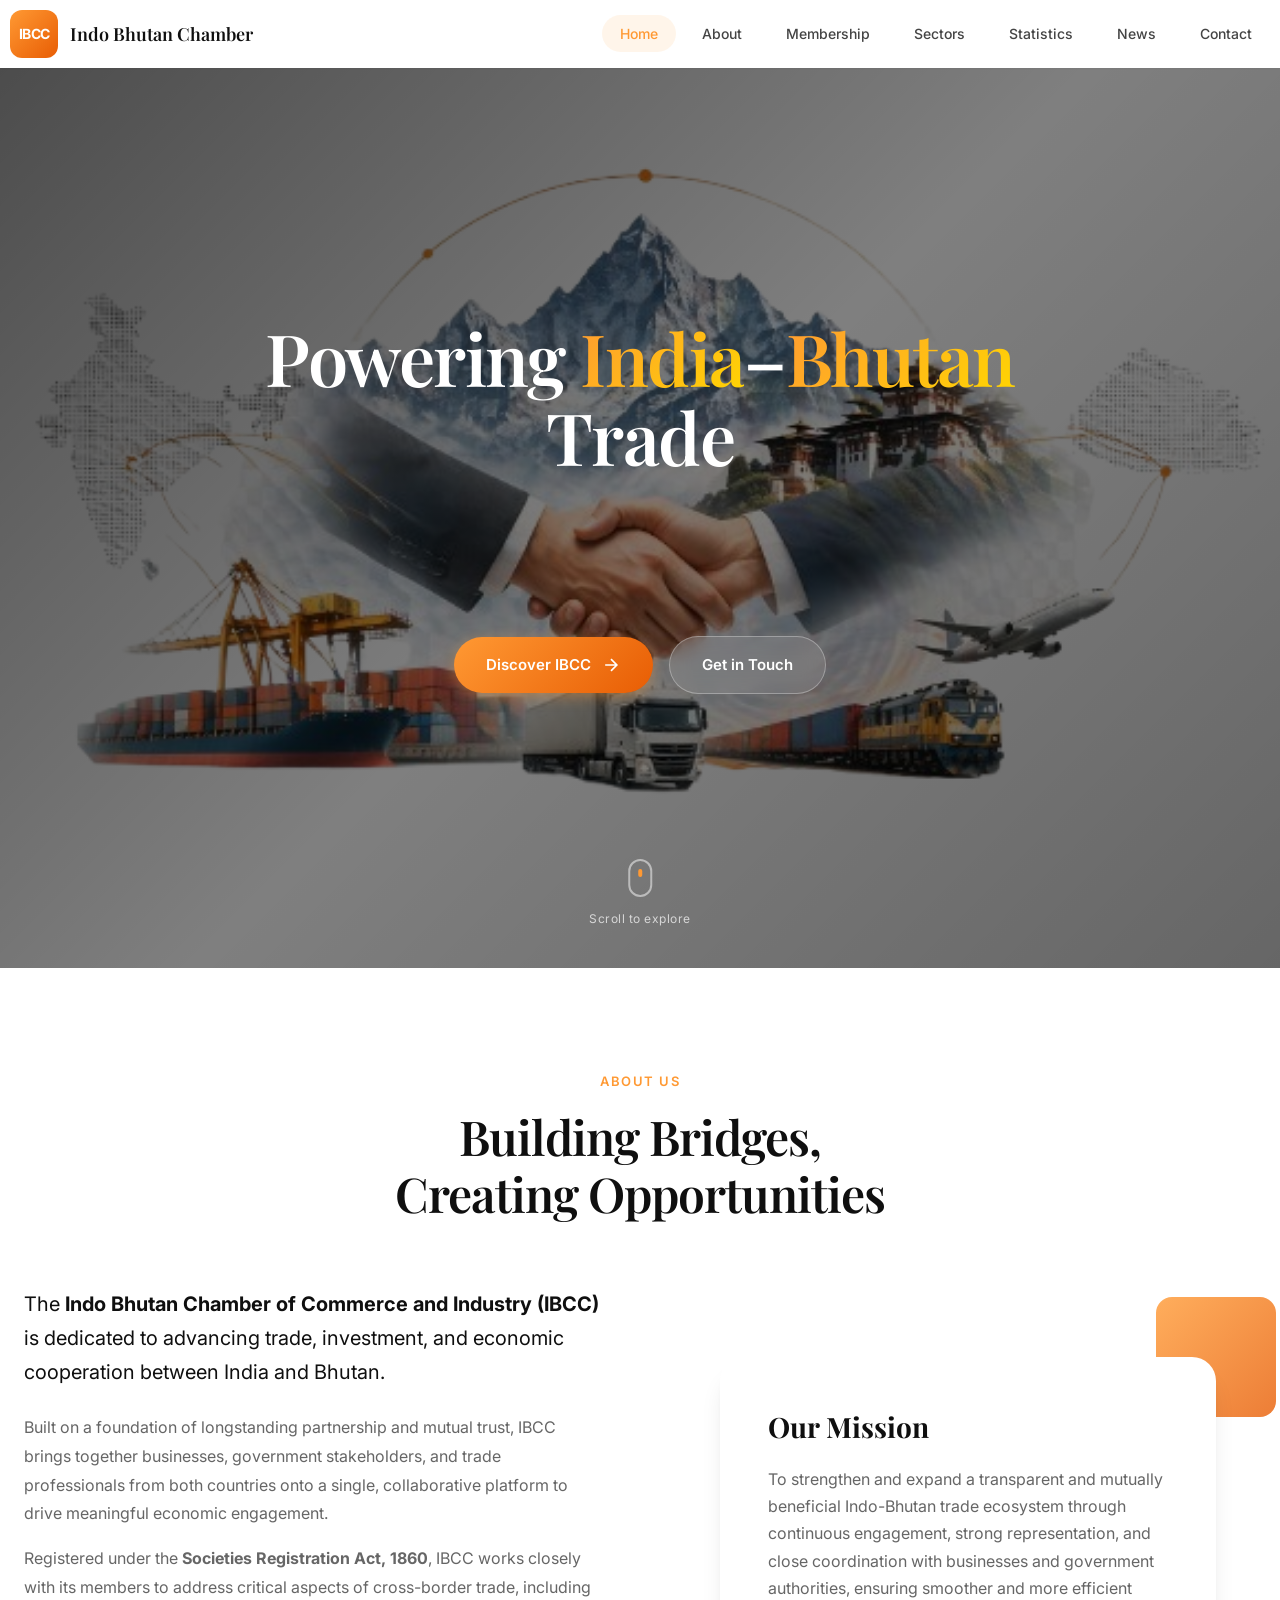
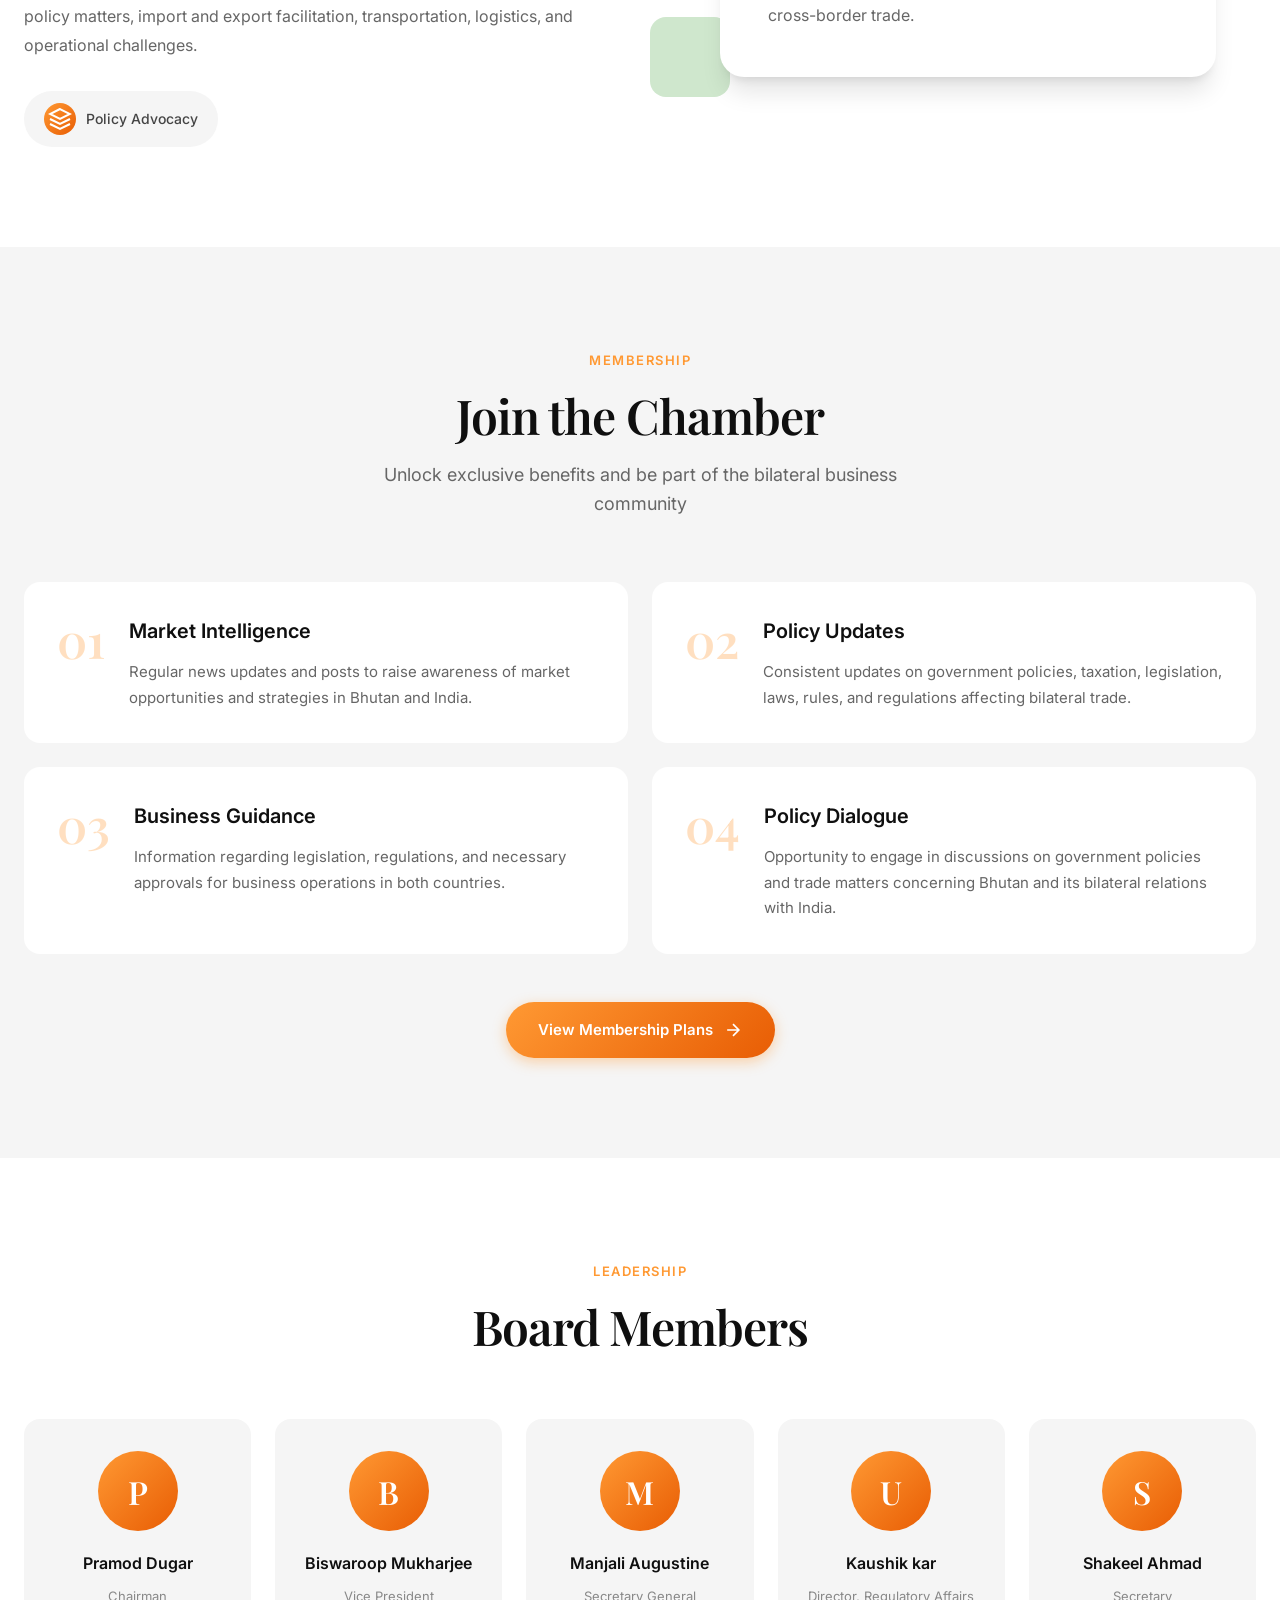
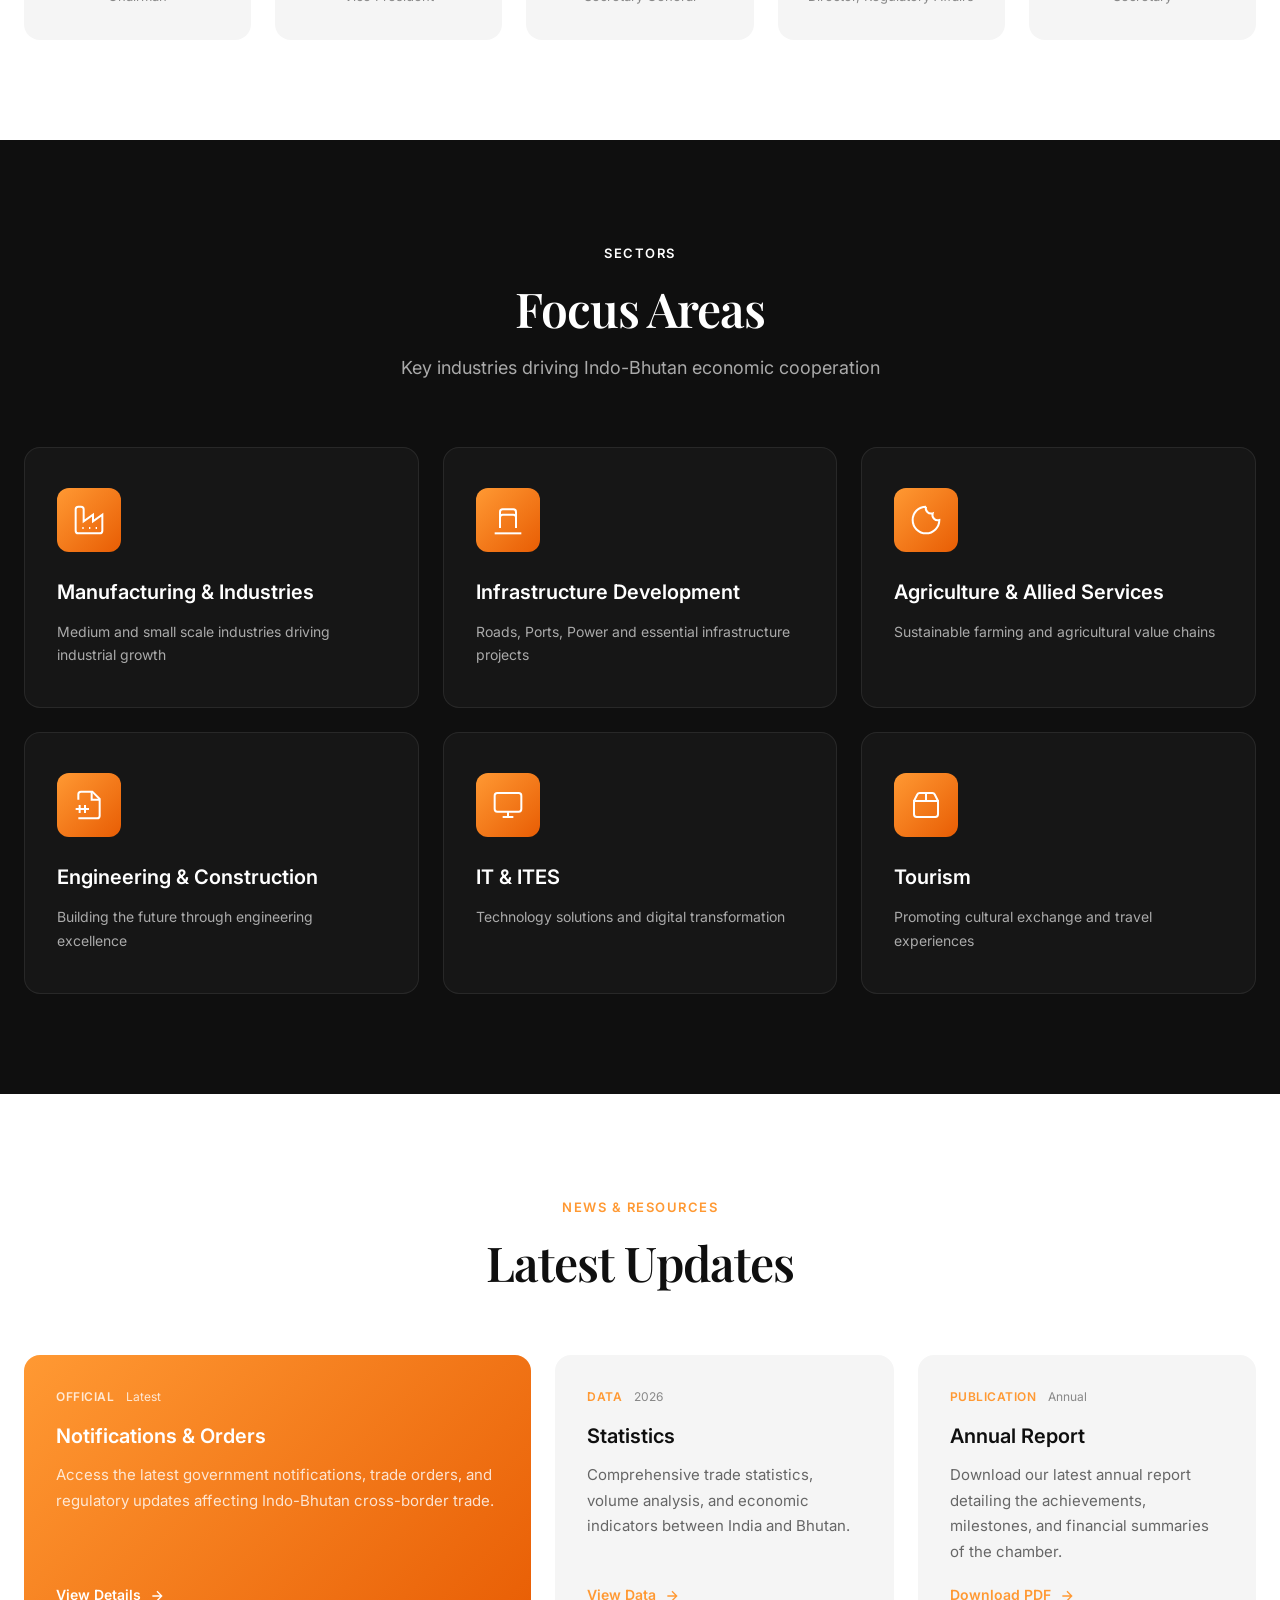
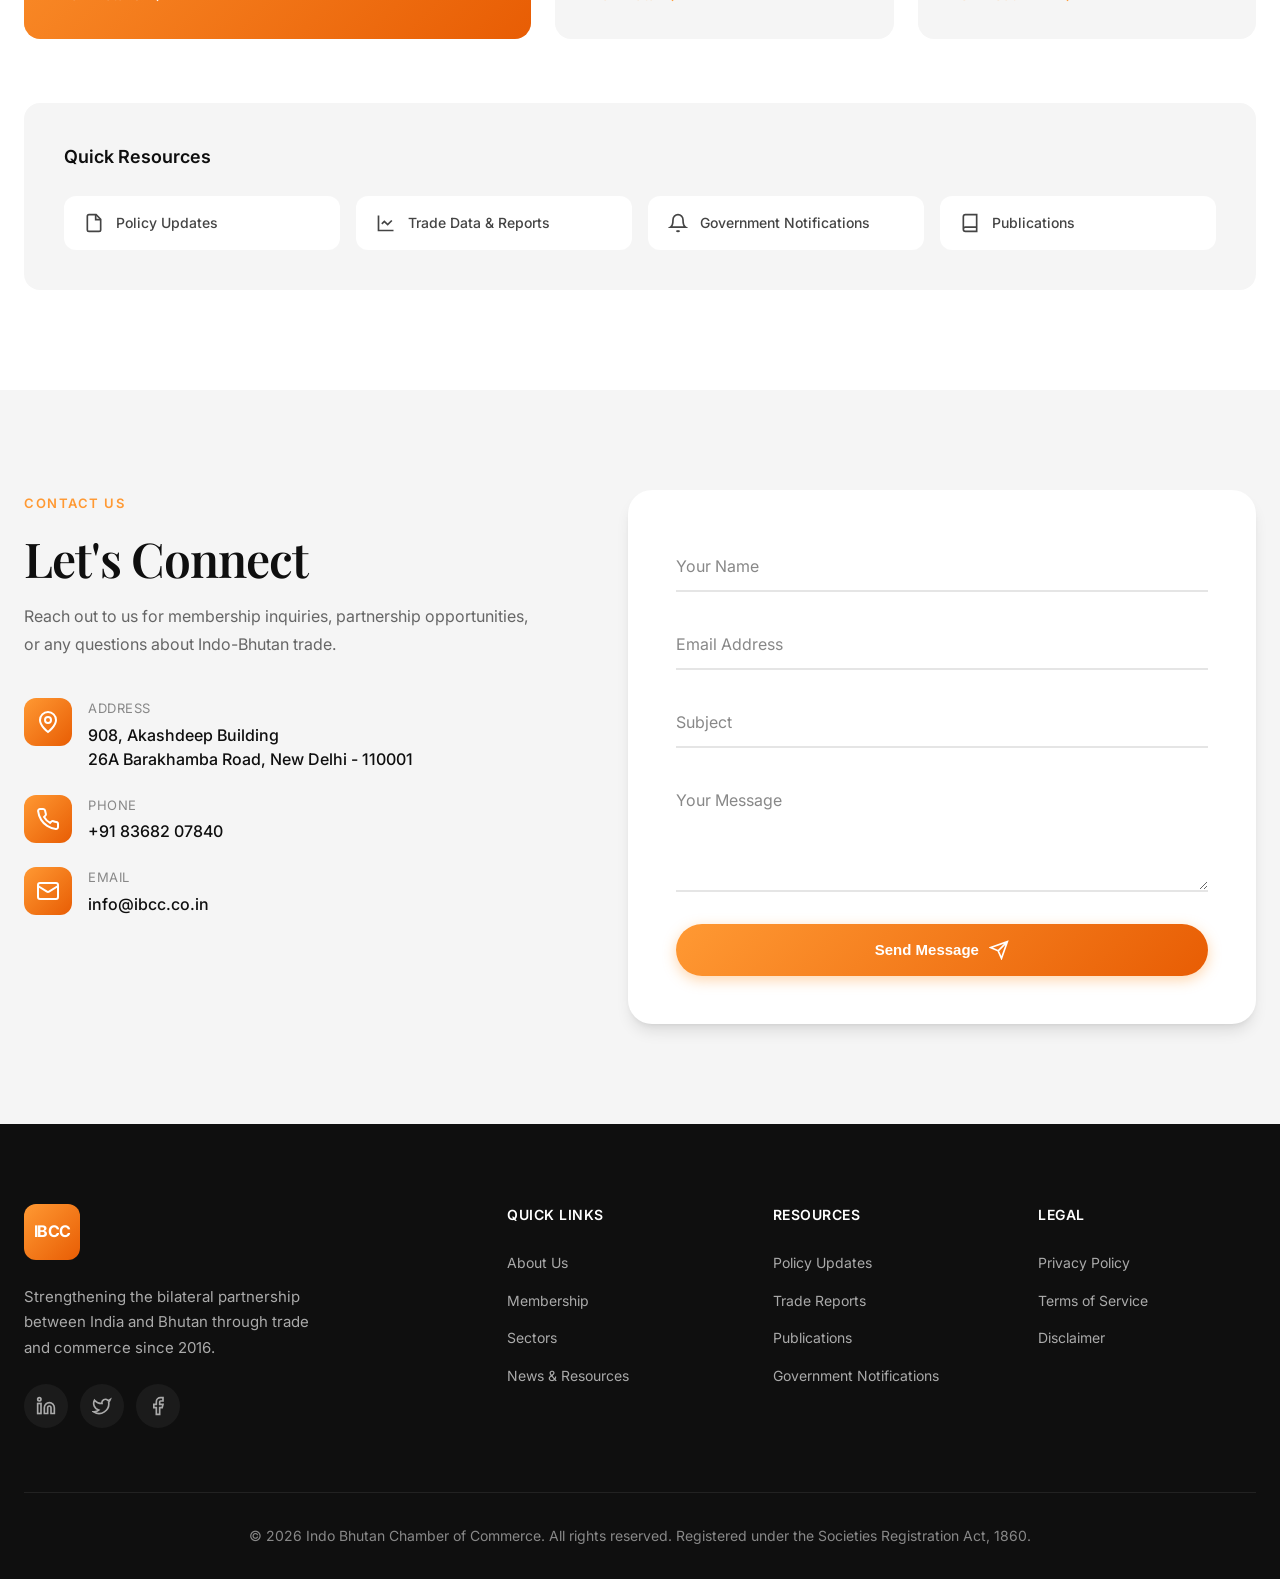
==== index.html @ c981aef4 "Add files via upload" ====
<!DOCTYPE html>
<html lang="en">
<head>
    <meta charset="UTF-8">
    <meta name="viewport" content="width=device-width, initial-scale=1.0">
    <title>IBCC - Indo Bhutan Chamber of Commerce</title>
    <meta name="description" content="The Indo Bhutan Chamber of Commerce fosters economic cooperation, trade facilitation, and sustainable growth between India and Bhutan.">
    <link rel="preconnect" href="https://fonts.googleapis.com">
    <link rel="preconnect" href="https://fonts.gstatic.com" crossorigin>
    <link href="https://fonts.googleapis.com/css2?family=Inter:wght@300;400;500;600;700&family=Playfair+Display:wght@400;500;600;700&display=swap" rel="stylesheet">
    <link rel="stylesheet" href="css/style.css">
</head>
<body>
    <!-- Header Placeholder -->
    <div id="header-placeholder"></div>

    <!-- Hero Section -->
    <section class="hero" id="home">
        <div class="hero-bg-image" style="background-image: url('background5.png');"></div>
        <div class="hero-overlay"></div>
        <div class="hero-content">
            <h1 class="hero-title" data-reveal>
                Powering <span class="text-gradient">India</span>–<span class="text-gradient">Bhutan</span> Trade
            </h1>

            <div class="hero-cta" data-reveal>
                <a href="about.html" class="btn btn-primary">
                    Discover IBCC
                    <svg width="20" height="20" viewBox="0 0 24 24" fill="none" stroke="currentColor" stroke-width="2">
                        <path d="M5 12h14M12 5l7 7-7 7"/>
                    </svg>
                </a>
                <a href="contact.html" class="btn btn-secondary">Get in Touch</a>
            </div>
        </div>
        <div class="scroll-indicator">
            <div class="mouse">
                <div class="wheel"></div>
            </div>
            <span>Scroll to explore</span>
        </div>
    </section>

    <!-- About Section -->
    <section class="about" id="about">
        <div class="container">
            <div class="section-header" data-reveal>
                <span class="section-tag">About Us</span>
                <h2 class="section-title">Building Bridges,<br>Creating Opportunities</h2>
            </div>
            <div class="about-grid">
                <div class="about-content" data-reveal>
                    <p class="about-lead">
                        The <strong>Indo Bhutan Chamber of Commerce and Industry (IBCC)</strong> is dedicated to advancing trade, 
                        investment, and economic cooperation between India and Bhutan.
                    </p>
                    <p class="about-text">
                        Built on a foundation of longstanding partnership and mutual trust, IBCC brings together businesses, 
                        government stakeholders, and trade professionals from both countries onto a single, collaborative 
                        platform to drive meaningful economic engagement.
                    </p>
                    <p class="about-text">
                        Registered under the <strong>Societies Registration Act, 1860</strong>, IBCC works closely with its members 
                        to address critical aspects of cross-border trade, including policy matters, import and export 
                        facilitation, transportation, logistics, and operational challenges.
                    </p>
                    <div class="about-features">
                        <div class="feature-item">
                            <div class="feature-icon">
                                <svg width="24" height="24" viewBox="0 0 24 24" fill="none" stroke="currentColor" stroke-width="2">
                                    <path d="M12 2L2 7l10 5 10-5-10-5zM2 17l10 5 10-5M2 12l10 5 10-5"/>
                                </svg>
                            </div>
                            <span>Policy Advocacy</span>
                        </div>
                       
                    </div>
                </div>
                <div class="about-visual" data-reveal>
                    <div class="visual-card">
                        <div class="card-inner">
                            <div class="card-front">
                                <h3>Our Mission</h3>
                                <p>To strengthen and expand a transparent and mutually beneficial Indo-Bhutan trade ecosystem through continuous engagement, strong representation, and close coordination with businesses and government authorities, ensuring smoother and more efficient cross-border trade.</p>
                            </div>
                        </div>
                        <div class="floating-element fe-1"></div>
                        <div class="floating-element fe-2"></div>
                    </div>
                </div>
            </div>
        </div>
    </section>

    <!-- Membership Section -->
    <section class="membership" id="membership">
        <div class="container">
            <div class="section-header" data-reveal>
                <span class="section-tag">Membership</span>
                <h2 class="section-title">Join the Chamber</h2>
                <p class="section-subtitle">Unlock exclusive benefits and be part of the bilateral business community</p>
            </div>
            <div class="membership-grid">
                <div class="benefit-card" data-reveal>
                    <div class="benefit-number">01</div>
                    <div class="benefit-content">
                        <h3>Market Intelligence</h3>
                        <p>Regular news updates and posts to raise awareness of market opportunities and strategies in Bhutan and India.</p>
                    </div>
                </div>
                <div class="benefit-card" data-reveal>
                    <div class="benefit-number">02</div>
                    <div class="benefit-content">
                        <h3>Policy Updates</h3>
                        <p>Consistent updates on government policies, taxation, legislation, laws, rules, and regulations affecting bilateral trade.</p>
                    </div>
                </div>
                <div class="benefit-card" data-reveal>
                    <div class="benefit-number">03</div>
                    <div class="benefit-content">
                        <h3>Business Guidance</h3>
                        <p>Information regarding legislation, regulations, and necessary approvals for business operations in both countries.</p>
                    </div>
                </div>
                <div class="benefit-card" data-reveal>
                    <div class="benefit-number">04</div>
                    <div class="benefit-content">
                        <h3>Policy Dialogue</h3>
                        <p>Opportunity to engage in discussions on government policies and trade matters concerning Bhutan and its bilateral relations with India.</p>
                    </div>
                </div>
            </div>
            <div class="text-center" style="text-align: center; margin-top: 48px;" data-reveal>
                <a href="membership.html" class="btn btn-primary">
                    View Membership Plans
                    <svg width="20" height="20" viewBox="0 0 24 24" fill="none" stroke="currentColor" stroke-width="2">
                        <path d="M5 12h14M12 5l7 7-7 7"/>
                    </svg>
                </a>
            </div>
        </div>
    </section>

    <!-- Leadership Section -->
    <section class="leadership" id="leadership">
        <div class="container">
            <div class="section-header" data-reveal>
                <span class="section-tag">Leadership</span>
                <h2 class="section-title">Board Members</h2>
            </div>
            <div class="leadership-grid">
                <div class="leader-card" data-reveal>
                    <div class="leader-avatar">
                        <span class="avatar-initial">P</span>
                    </div>
                    <h3 class="leader-name">Pramod Dugar</h3>
                    <span class="leader-role">Chairman</span>
                </div>
                <div class="leader-card" data-reveal>
                    <div class="leader-avatar">
                        <span class="avatar-initial">B</span>
                    </div>
                    <h3 class="leader-name">Biswaroop Mukharjee</h3>
                    <span class="leader-role">Vice President</span>
                </div>
                <div class="leader-card" data-reveal>
                    <div class="leader-avatar">
                        <span class="avatar-initial">M</span>
                    </div>
                    <h3 class="leader-name">Manjali Augustine</h3>
                    <span class="leader-role">Secretary General</span>
                </div>
                <div class="leader-card" data-reveal>
                    <div class="leader-avatar">
                        <span class="avatar-initial">U</span>
                    </div>
                    <h3 class="leader-name">Kaushik kar</h3>
                    <span class="leader-role">Director, Regulatory Affairs</span>
                </div>
                <div class="leader-card" data-reveal>
                    <div class="leader-avatar">
                        <span class="avatar-initial">S</span>
                    </div>
                    <h3 class="leader-name">Shakeel Ahmad</h3>
                    <span class="leader-role">Secretary</span>
                </div>
            </div>
        </div>
    </section>

    <!-- Sectors Section -->
    <section class="sectors" id="sectors">
        <div class="container">
            <div class="section-header" data-reveal>
                <span class="section-tag">Sectors</span>
                <h2 class="section-title">Focus Areas</h2>
                <p class="section-subtitle">Key industries driving Indo-Bhutan economic cooperation</p>
            </div>
            <div class="sectors-grid">
                <div class="sector-card" data-reveal>
                    <div class="sector-icon">
                        <svg width="32" height="32" viewBox="0 0 24 24" fill="none" stroke="currentColor" stroke-width="1.5">
                            <path d="M2 20a2 2 0 0 0 2 2h16a2 2 0 0 0 2-2V8l-7 5V8l-7 5V4a2 2 0 0 0-2-2H4a2 2 0 0 0-2 2Z"/>
                            <path d="M17 18h1"/>
                            <path d="M12 18h1"/>
                            <path d="M7 18h1"/>
                        </svg>
                    </div>
                    <h3>Manufacturing & Industries</h3>
                    <p>Medium and small scale industries driving industrial growth</p>
                </div>
                <div class="sector-card" data-reveal>
                    <div class="sector-icon">
                        <svg width="32" height="32" viewBox="0 0 24 24" fill="none" stroke="currentColor" stroke-width="1.5">
                            <path d="M2 22h20"/>
                            <path d="M6 18v-8a2 2 0 0 1 2-2h8a2 2 0 0 1 2 2v8"/>
                            <path d="M10 10v.01"/>
                            <path d="M14 10v.01"/>
                            <path d="M10 14v.01"/>
                            <path d="M14 14v.01"/>
                            <path d="M10 18v.01"/>
                            <path d="M14 18v.01"/>
                            <path d="M6 10V6a2 2 0 0 1 2-2h8a2 2 0 0 1 2 2v4"/>
                        </svg>
                    </div>
                    <h3>Infrastructure Development</h3>
                    <p>Roads, Ports, Power and essential infrastructure projects</p>
                </div>
                <div class="sector-card" data-reveal>
                    <div class="sector-icon">
                        <svg width="32" height="32" viewBox="0 0 24 24" fill="none" stroke="currentColor" stroke-width="1.5">
                            <path d="M12 2a10 10 0 1 0 10 10 4 4 0 0 1-5-5 4 4 0 0 1-5-5"/>
                            <path d="M8.5 8.5v.01"/>
                            <path d="M16 15.5v.01"/>
                            <path d="M12 12v.01"/>
                            <path d="M11 17v.01"/>
                            <path d="M7 14v.01"/>
                        </svg>
                    </div>
                    <h3>Agriculture & Allied Services</h3>
                    <p>Sustainable farming and agricultural value chains</p>
                </div>
                <div class="sector-card" data-reveal>
                    <div class="sector-icon">
                        <svg width="32" height="32" viewBox="0 0 24 24" fill="none" stroke="currentColor" stroke-width="1.5">
                            <path d="M4 22h14a2 2 0 0 0 2-2V7.5L14.5 2H6a2 2 0 0 0-2 2v4"/>
                            <path d="M14 2v6h6"/>
                            <path d="M2 15h10"/>
                            <path d="M5 12v6"/>
                            <path d="M9 12v6"/>
                        </svg>
                    </div>
                    <h3>Engineering & Construction</h3>
                    <p>Building the future through engineering excellence</p>
                </div>
                <div class="sector-card" data-reveal>
                    <div class="sector-icon">
                        <svg width="32" height="32" viewBox="0 0 24 24" fill="none" stroke="currentColor" stroke-width="1.5">
                            <rect width="20" height="14" x="2" y="3" rx="2"/>
                            <line x1="8" x2="16" y1="21" y2="21"/>
                            <line x1="12" x2="12" y1="17" y2="21"/>
                        </svg>
                    </div>
                    <h3>IT & ITES</h3>
                    <p>Technology solutions and digital transformation</p>
                </div>
                <div class="sector-card" data-reveal>
                    <div class="sector-icon">
                        <svg width="32" height="32" viewBox="0 0 24 24" fill="none" stroke="currentColor" stroke-width="1.5">
                            <path d="M3 9h18v10a2 2 0 0 1-2 2H5a2 2 0 0 1-2-2V9Z"/>
                            <path d="m3 9 2.45-4.9A2 2 0 0 1 7.24 3h9.52a2 2 0 0 1 1.8 1.1L21 9"/>
                            <path d="M12 3v6"/>
                        </svg>
                    </div>
                    <h3>Tourism</h3>
                    <p>Promoting cultural exchange and travel experiences</p>
                </div>
            </div>
        </div>
    </section>

    <!-- News & Resources Section -->
    <section class="news" id="news">
        <div class="container">
            <div class="section-header" data-reveal>
                <span class="section-tag">News & Resources</span>
                <h2 class="section-title">Latest Updates</h2>
            </div>
            <div class="news-grid">
                <div class="news-card featured" data-reveal>
                    <div class="news-meta">
                        <span class="news-category">Official</span>
                        <span class="news-date">Latest</span>
                    </div>
                    <h3 class="news-title">Notifications & Orders</h3>
                    <p class="news-excerpt">Access the latest government notifications, trade orders, and regulatory updates affecting Indo-Bhutan cross-border trade.</p>
                    <a href="notifications.html" class="news-link">
                        View Details
                        <svg width="16" height="16" viewBox="0 0 24 24" fill="none" stroke="currentColor" stroke-width="2">
                            <path d="M5 12h14M12 5l7 7-7 7"/>
                        </svg>
                    </a>
                </div>
                <div class="news-card" data-reveal>
                    <div class="news-meta">
                        <span class="news-category">Data</span>
                        <span class="news-date">2026</span>
                    </div>
                    <h3 class="news-title">Statistics</h3>
                    <p class="news-excerpt">Comprehensive trade statistics, volume analysis, and economic indicators between India and Bhutan.</p>
                    <a href="statistics.html" class="news-link">
                        View Data
                        <svg width="16" height="16" viewBox="0 0 24 24" fill="none" stroke="currentColor" stroke-width="2">
                            <path d="M5 12h14M12 5l7 7-7 7"/>
                        </svg>
                    </a>
                </div>
                <div class="news-card" data-reveal>
                    <div class="news-meta">
                        <span class="news-category">Publication</span>
                        <span class="news-date">Annual</span>
                    </div>
                    <h3 class="news-title">Annual Report</h3>
                    <p class="news-excerpt">Download our latest annual report detailing the achievements, milestones, and financial summaries of the chamber.</p>
                    <a href="annual-report.html" class="news-link">
                        Download PDF
                        <svg width="16" height="16" viewBox="0 0 24 24" fill="none" stroke="currentColor" stroke-width="2">
                            <path d="M5 12h14M12 5l7 7-7 7"/>
                        </svg>
                    </a>
                </div>
            </div>
            <div class="resources-section" data-reveal>
                <h3 class="resources-title">Quick Resources</h3>
                <div class="resources-grid">
                    <a href="notifications.html" class="resource-item">
                        <span class="resource-icon">
                            <svg width="20" height="20" viewBox="0 0 24 24" fill="none" stroke="currentColor" stroke-width="2">
                                <path d="M14.5 2H6a2 2 0 0 0-2 2v16a2 2 0 0 0 2 2h12a2 2 0 0 0 2-2V7.5L14.5 2z"/>
                                <polyline points="14 2 14 8 20 8"/>
                            </svg>
                        </span>
                        <span>Policy Updates</span>
                    </a>
                    <a href="statistics.html" class="resource-item">
                        <span class="resource-icon">
                            <svg width="20" height="20" viewBox="0 0 24 24" fill="none" stroke="currentColor" stroke-width="2">
                                <path d="M3 3v18h18"/>
                                <path d="m19 9-5 5-4-4-3 3"/>
                            </svg>
                        </span>
                        <span>Trade Data & Reports</span>
                    </a>
                    <a href="notifications.html" class="resource-item">
                        <span class="resource-icon">
                            <svg width="20" height="20" viewBox="0 0 24 24" fill="none" stroke="currentColor" stroke-width="2">
                                <path d="M6 8a6 6 0 0 1 12 0c0 7 3 9 3 9H3s3-2 3-9"/>
                                <path d="M10.3 21a1.94 1.94 0 0 0 3.4 0"/>
                            </svg>
                        </span>
                        <span>Government Notifications</span>
                    </a>
                    <a href="annual-report.html" class="resource-item">
                        <span class="resource-icon">
                            <svg width="20" height="20" viewBox="0 0 24 24" fill="none" stroke="currentColor" stroke-width="2">
                                <path d="M4 19.5v-15A2.5 2.5 0 0 1 6.5 2H20v20H6.5a2.5 2.5 0 0 1 0-5H20"/>
                            </svg>
                        </span>
                        <span>Publications</span>
                    </a>
                </div>
            </div>
        </div>
    </section>

    <!-- Contact Section -->
    <section class="contact" id="contact">
        <div class="container">
            <div class="contact-grid">
                <div class="contact-info" data-reveal>
                    <span class="section-tag">Contact Us</span>
                    <h2 class="section-title">Let's Connect</h2>
                    <p class="contact-desc">Reach out to us for membership inquiries, partnership opportunities, or any questions about Indo-Bhutan trade.</p>
                    
                    <div class="contact-details">
                        <div class="contact-item">
                            <div class="contact-icon">
                                <svg width="24" height="24" viewBox="0 0 24 24" fill="none" stroke="currentColor" stroke-width="2">
                                    <path d="M20 10c0 6-8 12-8 12s-8-6-8-12a8 8 0 0 1 16 0Z"/>
                                    <circle cx="12" cy="10" r="3"/>
                                </svg>
                            </div>
                            <div class="contact-text">
                                <span class="label">Address</span>
                                <span class="value">908, Akashdeep Building<br>26A Barakhamba Road, New Delhi - 110001</span>
                            </div>
                        </div>
                        <div class="contact-item">
                            <div class="contact-icon">
                                <svg width="24" height="24" viewBox="0 0 24 24" fill="none" stroke="currentColor" stroke-width="2">
                                    <path d="M22 16.92v3a2 2 0 0 1-2.18 2 19.79 19.79 0 0 1-8.63-3.07 19.5 19.5 0 0 1-6-6 19.79 19.79 0 0 1-3.07-8.67A2 2 0 0 1 4.11 2h3a2 2 0 0 1 2 1.72 12.84 12.84 0 0 0 .7 2.81 2 2 0 0 1-.45 2.11L8.09 9.91a16 16 0 0 0 6 6l1.27-1.27a2 2 0 0 1 2.11-.45 12.84 12.84 0 0 0 2.81.7A2 2 0 0 1 22 16.92z"/>
                                </svg>
                            </div>
                            <div class="contact-text">
                                <span class="label">Phone</span>
                                <span class="value">+91 83682 07840</span>
                            </div>
                        </div>
                        <div class="contact-item">
                            <div class="contact-icon">
                                <svg width="24" height="24" viewBox="0 0 24 24" fill="none" stroke="currentColor" stroke-width="2">
                                    <rect width="20" height="16" x="2" y="4" rx="2"/>
                                    <path d="m22 7-8.97 5.7a1.94 1.94 0 0 1-2.06 0L2 7"/>
                                </svg>
                            </div>
                            <div class="contact-text">
                                <span class="label">Email</span>
                                <span class="value">info@ibcc.co.in</span>
                            </div>
                        </div>
                    </div>
                </div>
                <div class="contact-form-wrapper" data-reveal>
                    <form class="contact-form" id="contactForm">
                        <div class="form-group">
                            <input type="text" id="name" required placeholder=" ">
                            <label for="name">Your Name</label>
                        </div>
                        <div class="form-group">
                            <input type="email" id="email" required placeholder=" ">
                            <label for="email">Email Address</label>
                        </div>
                        <div class="form-group">
                            <input type="text" id="subject" required placeholder=" ">
                            <label for="subject">Subject</label>
                        </div>
                        <div class="form-group">
                            <textarea id="message" rows="4" required placeholder=" "></textarea>
                            <label for="message">Your Message</label>
                        </div>
                        <button type="submit" class="btn btn-primary btn-full">
                            Send Message
                            <svg width="20" height="20" viewBox="0 0 24 24" fill="none" stroke="currentColor" stroke-width="2">
                                <path d="M22 2L11 13M22 2l-7 20-4-9-9-4 20-7z"/>
                            </svg>
                        </button>
                    </form>
                </div>
            </div>
        </div>
    </section>

    <!-- Footer Placeholder -->
    <div id="footer-placeholder"></div>

    <script src="js/main.js"></script>
</body>
</html>
---- css/style.css ----
/* ========================================
   IBCC - Indo Bhutan Chamber of Commerce
   Modern Minimalist Design
   ======================================== */

/* CSS Variables */
:root {
    /* Colors - Inspired by India & Bhutan */
    --color-primary: #FF9933;
    --color-secondary: #138808;
    --color-accent: #E85D04;
    --color-bhutan: #8B4513;
    
    /* Neutral Palette */
    --color-dark: #0F0F0F;
    --color-dark-2: #1A1A1A;
    --color-gray-900: #222222;
    --color-gray-800: #333333;
    --color-gray-700: #444444;
    --color-gray-600: #666666;
    --color-gray-500: #888888;
    --color-gray-400: #AAAAAA;
    --color-gray-300: #CCCCCC;
    --color-gray-200: #E5E5E5;
    --color-gray-100: #F5F5F5;
    --color-light: #FFFFFF;
    
    /* Gradients */
    --gradient-primary: linear-gradient(135deg, var(--color-primary) 0%, var(--color-accent) 100%);
    --gradient-dark: linear-gradient(180deg, var(--color-dark) 0%, var(--color-dark-2) 100%);
    --gradient-hero: linear-gradient(135deg, rgba(255, 153, 51, 0.1) 0%, rgba(19, 136, 8, 0.1) 100%);
    
    /* Typography */
    --font-heading: 'Playfair Display', serif;
    --font-body: 'Inter', sans-serif;
    
    /* Spacing */
    --section-padding: 100px;
    --container-max: 1280px;
    --container-padding: 24px;
    
    /* Transitions */
    --transition-fast: 0.2s ease;
    --transition-normal: 0.3s ease;
    --transition-slow: 0.5s ease;
    
    /* Shadows */
    --shadow-sm: 0 1px 2px rgba(0, 0, 0, 0.05);
    --shadow-md: 0 4px 6px -1px rgba(0, 0, 0, 0.1), 0 2px 4px -2px rgba(0, 0, 0, 0.1);
    --shadow-lg: 0 10px 15px -3px rgba(0, 0, 0, 0.1), 0 4px 6px -4px rgba(0, 0, 0, 0.1);
    --shadow-xl: 0 20px 25px -5px rgba(0, 0, 0, 0.1), 0 8px 10px -6px rgba(0, 0, 0, 0.1);
    
    /* Border Radius */
    --radius-sm: 8px;
    --radius-md: 12px;
    --radius-lg: 16px;
    --radius-xl: 24px;
    --radius-full: 9999px;
}

/* Reset & Base */
*, *::before, *::after {
    margin: 0;
    padding: 0;
    box-sizing: border-box;
}

html {
    scroll-behavior: smooth;
    font-size: 16px;
}

body {
    font-family: var(--font-body);
    font-weight: 400;
    line-height: 1.6;
    color: var(--color-gray-800);
    background-color: var(--color-light);
    overflow-x: hidden;
    -webkit-font-smoothing: antialiased;
    -moz-osx-font-smoothing: grayscale;
}

a {
    text-decoration: none;
    color: inherit;
    transition: var(--transition-normal);
}

ul {
    list-style: none;
}

img {
    max-width: 100%;
    height: auto;
    display: block;
}

/* Container */
.container {
    max-width: var(--container-max);
    margin: 0 auto;
    padding: 0 var(--container-padding);
}

/* ========================================
   Navigation
   ======================================== */
/* QUICK FIX: Navbar visible from start */
.navbar {
    background: rgba(255, 255, 255, 0.95) !important;
    backdrop-filter: blur(12px);
    box-shadow: var(--shadow-sm);
}

.navbar.scrolled {
    background: rgba(255, 255, 255, 0.98);
    backdrop-filter: blur(20px);
    -webkit-backdrop-filter: blur(20px);
    box-shadow: var(--shadow-sm);
    padding: 16px 0;
}

.nav-container {
    max-width: var(--container-max);
    margin: 0 auto;
    padding: 10px ;
    display: flex;
    align-items: center;
    justify-content: space-between;
}

.logo {
    display: flex;
    align-items: center;
    gap: 12px;
}

.logo-icon {
    display: flex;
    align-items: center;
    justify-content: center;
    width: 48px;
    height: 48px;
    background: var(--gradient-primary);
    color: var(--color-light);
    font-weight: 700;
    font-size: 14px;
    border-radius: var(--radius-md);
    letter-spacing: -0.5px;
}

.logo-text {
    font-family: var(--font-heading);
    font-size: 18px;
    font-weight: 600;
    color: var(--color-dark);
}

.nav-menu {
    display: flex;
    align-items: center;
    gap: 8px;
}

.nav-link {
    padding: 10px 18px;
    font-size: 14px;
    font-weight: 500;
    color: var(--color-gray-700);
    border-radius: var(--radius-full);
    transition: var(--transition-normal);
}

.nav-link:hover,
.nav-link.active {
    color: var(--color-primary);
    background: rgba(255, 153, 51, 0.1);
}

.nav-toggle {
    display: none;
    flex-direction: column;
    gap: 5px;
    background: none;
    border: none;
    cursor: pointer;
    padding: 5px;
}

.nav-toggle span {
    display: block;
    width: 24px;
    height: 2px;
    background: var(--color-dark);
    transition: var(--transition-normal);
    border-radius: 2px;
}

/* ========================================
   Hero Section with Background Image
   ======================================== */
.hero {
    position: relative;
    min-height: 100vh;
    display: flex;
    align-items: center;
    justify-content: center;
    overflow: hidden;
    padding: 120px 24px 80px;
}

.hero-bg-image {
    position: absolute;
    inset: 0;
    z-index: -2;
    background-size: cover;
    background-position: center;
    background-repeat: no-repeat;
}

.hero-overlay {
    position: absolute;
    inset: 0;
    z-index: -1;
    background: linear-gradient(135deg, rgba(0, 0, 0, 0.7) 0%, rgba(0, 0, 0, 0.5) 50%, rgba(0, 0, 0, 0.6) 100%);
}

.hero-content {
    text-align: center;
    max-width: 900px;
    z-index: 1;
    color: var(--color-light);
}

.hero-title {
    font-family: var(--font-heading);
    font-size: clamp(40px, 8vw, 72px);
    font-weight: 600;
    line-height: 1.1;
    color: var(--color-light);
    letter-spacing: -0.02em;
    margin-bottom: 10rem;
}

.hero-title .text-gradient {
    background: linear-gradient(135deg, #FF9933 0%, #FFD700 100%);
    -webkit-background-clip: text;
    -webkit-text-fill-color: transparent;
    background-clip: text;
}

.hero-subtitle {
    font-size: clamp(16px, 2.5vw, 20px);
    color: rgba(255, 255, 255, 0.85);
    max-width: 600px;
    margin: 0 auto 40px;
    line-height: 1.7;
}

.hero-cta {
    display: flex;
    align-items: center;
    justify-content: center;
    gap: 16px;
    margin-bottom: 64px;
    flex-wrap: wrap;
}

/* Page Hero (smaller version for inner pages) */
.page-hero {
    position: relative;
    min-height: 50vh;
    display: flex;
    align-items: center;
    justify-content: center;
    overflow: hidden;
    padding: 140px 24px 60px;
}

.page-hero .hero-bg-image {
    position: absolute;
    inset: 0;
    z-index: -2;
    background-size: cover;
    background-position: center;
    background-repeat: no-repeat;
}

.page-hero .hero-overlay {
    position: absolute;
    inset: 0;
    z-index: -1;
    background: linear-gradient(135deg, rgba(0, 0, 0, 0.75) 0%, rgba(0, 0, 0, 0.6) 100%);
}

.page-hero .hero-content {
    text-align: center;
    max-width: 800px;
    z-index: 1;
    color: var(--color-light);
}

.page-hero .hero-title {
    font-size: clamp(32px, 6vw, 56px);
}

.page-hero .hero-subtitle {
    font-size: clamp(14px, 2vw, 18px);
}

/* Buttons */
.btn {
    display: inline-flex;
    align-items: center;
    justify-content: center;
    gap: 10px;
    padding: 16px 32px;
    font-size: 15px;
    font-weight: 600;
    border-radius: var(--radius-full);
    transition: var(--transition-normal);
    cursor: pointer;
    border: none;
}

.btn-primary {
    background: var(--gradient-primary);
    color: var(--color-light);
    box-shadow: 0 4px 14px rgba(255, 153, 51, 0.4);
}

.btn-primary:hover {
    transform: translateY(-2px);
    box-shadow: 0 6px 20px rgba(255, 153, 51, 0.5);
}

.btn-secondary {
    background: rgba(255, 255, 255, 0.1);
    color: var(--color-light);
    border: 1px solid rgba(255, 255, 255, 0.3);
    backdrop-filter: blur(10px);
}

.btn-secondary:hover {
    background: rgba(255, 255, 255, 0.2);
    border-color: rgba(255, 255, 255, 0.5);
}

.btn-outline {
    background: transparent;
    color: var(--color-dark);
    border: 2px solid var(--color-gray-300);
}

.btn-outline:hover {
    border-color: var(--color-primary);
    color: var(--color-primary);
}

.btn-full {
    width: 100%;
}

/* Scroll Indicator */
.scroll-indicator {
    position: absolute;
    bottom: 40px;
    left: 50%;
    transform: translateX(-50%);
    display: flex;
    flex-direction: column;
    align-items: center;
    gap: 12px;
    color: rgba(255, 255, 255, 0.7);
    font-size: 12px;
    letter-spacing: 0.5px;
}

.mouse {
    width: 24px;
    height: 38px;
    border: 2px solid rgba(255, 255, 255, 0.5);
    border-radius: 12px;
    display: flex;
    justify-content: center;
    padding-top: 8px;
}

.wheel {
    width: 4px;
    height: 8px;
    background: var(--color-primary);
    border-radius: 2px;
    animation: scroll 2s ease-in-out infinite;
}

@keyframes scroll {
    0% {
        transform: translateY(0);
        opacity: 1;
    }
    100% {
        transform: translateY(12px);
        opacity: 0;
    }
}

/* ========================================
   Section Styles
   ======================================== */
section {
    padding: var(--section-padding) 0;
}

.section-header {
    text-align: center;
    margin-bottom: 64px;
}

.section-tag {
    display: inline-block;
    font-size: 13px;
    font-weight: 600;
    text-transform: uppercase;
    letter-spacing: 1.5px;
    color: var(--color-primary);
    margin-bottom: 16px;
}

.section-title {
    font-family: var(--font-heading);
    font-size: clamp(32px, 5vw, 48px);
    font-weight: 600;
    color: var(--color-dark);
    line-height: 1.2;
    letter-spacing: -0.02em;
}

.section-subtitle {
    font-size: 18px;
    color: var(--color-gray-600);
    margin-top: 16px;
    max-width: 600px;
    margin-left: auto;
    margin-right: auto;
}

/* ========================================
   About Section
   ======================================== */
.about {
    background: var(--color-light);
}

.about-grid {
    display: grid;
    grid-template-columns: 1fr 1fr;
    gap: 80px;
    align-items: center;
}

.about-lead {
    font-size: 20px;
    line-height: 1.7;
    color: var(--color-dark);
    margin-bottom: 24px;
}

.about-text {
    font-size: 16px;
    color: var(--color-gray-600);
    margin-bottom: 16px;
    line-height: 1.8;
}

.about-features {
    display: flex;
    flex-wrap: wrap;
    gap: 16px;
    margin-top: 32px;
}

.feature-item {
    display: flex;
    align-items: center;
    gap: 10px;
    padding: 12px 20px;
    background: var(--color-gray-100);
    border-radius: var(--radius-full);
    font-size: 14px;
    font-weight: 500;
    color: var(--color-gray-700);
}

.feature-icon {
    display: flex;
    align-items: center;
    justify-content: center;
    width: 32px;
    height: 32px;
    background: var(--gradient-primary);
    color: var(--color-light);
    border-radius: 50%;
}

/* About Visual */
.about-visual {
    position: relative;
}

.visual-card {
    position: relative;
    padding: 40px;
}

.card-inner {
    background: var(--color-light);
    border-radius: var(--radius-xl);
    padding: 48px;
    box-shadow: var(--shadow-xl);
    position: relative;
    z-index: 2;
}

.card-front h3 {
    font-family: var(--font-heading);
    font-size: 28px;
    color: var(--color-dark);
    margin-bottom: 16px;
}

.card-front p {
    font-size: 16px;
    color: var(--color-gray-600);
    line-height: 1.7;
}

.floating-element {
    position: absolute;
    border-radius: var(--radius-lg);
    z-index: 1;
}

.fe-1 {
    width: 120px;
    height: 120px;
    background: var(--gradient-primary);
    top: -20px;
    right: -20px;
    opacity: 0.8;
    animation: float-element 6s ease-in-out infinite;
}

.fe-2 {
    width: 80px;
    height: 80px;
    background: rgba(19, 136, 8, 0.2);
    bottom: 20px;
    left: -30px;
    animation: float-element 8s ease-in-out infinite reverse;
}

@keyframes float-element {
    0%, 100% {
        transform: translateY(0) rotate(0deg);
    }
    50% {
        transform: translateY(-20px) rotate(5deg);
    }
}

/* ========================================
   Membership Section
   ======================================== */
.membership {
    background: var(--color-gray-100);
}

.membership-grid {
    display: grid;
    grid-template-columns: repeat(2, 1fr);
    gap: 24px;
}

.benefit-card {
    display: flex;
    gap: 24px;
    padding: 32px;
    background: var(--color-light);
    border-radius: var(--radius-lg);
    transition: var(--transition-normal);
    border: 1px solid transparent;
}

.benefit-card:hover {
    transform: translateY(-4px);
    box-shadow: var(--shadow-lg);
    border-color: rgba(255, 153, 51, 0.2);
}

.benefit-number {
    font-family: var(--font-heading);
    font-size: 48px;
    font-weight: 600;
    color: var(--color-primary);
    opacity: 0.3;
    line-height: 1;
}

.benefit-content h3 {
    font-size: 20px;
    font-weight: 600;
    color: var(--color-dark);
    margin-bottom: 12px;
}

.benefit-content p {
    font-size: 15px;
    color: var(--color-gray-600);
    line-height: 1.7;
}

/* Membership Tiers */
.membership-tiers {
    display: grid;
    grid-template-columns: repeat(3, 1fr);
    gap: 24px;
    margin-top: 48px;
}

.tier-card {
    background: var(--color-light);
    border-radius: var(--radius-lg);
    padding: 40px 32px;
    text-align: center;
    border: 2px solid transparent;
    transition: var(--transition-normal);
    position: relative;
}

.tier-card:hover {
    border-color: var(--color-primary);
    transform: translateY(-8px);
    box-shadow: var(--shadow-xl);
}

.tier-card.featured {
    border-color: var(--color-primary);
    transform: scale(1.05);
}

.tier-card.featured::before {
    content: 'Most Popular';
    position: absolute;
    top: -12px;
    left: 50%;
    transform: translateX(-50%);
    background: var(--gradient-primary);
    color: white;
    padding: 6px 16px;
    border-radius: var(--radius-full);
    font-size: 12px;
    font-weight: 600;
}

.tier-name {
    font-size: 24px;
    font-weight: 600;
    color: var(--color-dark);
    margin-bottom: 8px;
}

.tier-price {
    font-size: 48px;
    font-weight: 700;
    color: var(--color-primary);
    margin-bottom: 8px;
}

.tier-price span {
    font-size: 16px;
    color: var(--color-gray-500);
    font-weight: 400;
}

.tier-description {
    font-size: 14px;
    color: var(--color-gray-600);
    margin-bottom: 24px;
}

.tier-features {
    text-align: left;
    margin-bottom: 32px;
}

.tier-features li {
    padding: 8px 0;
    font-size: 14px;
    color: var(--color-gray-700);
    display: flex;
    align-items: center;
    gap: 8px;
}

.tier-features li::before {
    content: '✓';
    color: var(--color-secondary);
    font-weight: 700;
}

/* ========================================
   Leadership Section
   ======================================== */
.leadership {
    background: var(--color-light);
}

.leadership-grid {
    display: grid;
    grid-template-columns: repeat(5, 1fr);
    gap: 24px;
}

.leader-card {
    text-align: center;
    padding: 32px 24px;
    background: var(--color-gray-100);
    border-radius: var(--radius-lg);
    transition: var(--transition-normal);
}

.leader-card:hover {
    background: var(--color-light);
    box-shadow: var(--shadow-lg);
    transform: translateY(-4px);
}

.leader-avatar {
    width: 80px;
    height: 80px;
    margin: 0 auto 20px;
    background: var(--gradient-primary);
    border-radius: 50%;
    display: flex;
    align-items: center;
    justify-content: center;
}

.avatar-initial {
    font-family: var(--font-heading);
    font-size: 32px;
    font-weight: 600;
    color: var(--color-light);
}

.leader-name {
    font-size: 16px;
    font-weight: 600;
    color: var(--color-dark);
    margin-bottom: 6px;
}

.leader-role {
    font-size: 13px;
    color: var(--color-gray-500);
}

/* ========================================
   Sectors Section
   ======================================== */
.sectors {
    background: var(--color-dark);
    color: var(--color-light);
}

.sectors .section-title,
.sectors .section-tag {
    color: var(--color-light);
}

.sectors .section-subtitle {
    color: var(--color-gray-400);
}

.sectors-grid {
    display: grid;
    grid-template-columns: repeat(3, 1fr);
    gap: 24px;
}

.sector-card {
    padding: 40px 32px;
    background: rgba(255, 255, 255, 0.03);
    border: 1px solid rgba(255, 255, 255, 0.08);
    border-radius: var(--radius-lg);
    transition: var(--transition-normal);
}

.sector-card:hover {
    background: rgba(255, 255, 255, 0.06);
    border-color: rgba(255, 153, 51, 0.3);
    transform: translateY(-4px);
}

.sector-icon {
    width: 64px;
    height: 64px;
    display: flex;
    align-items: center;
    justify-content: center;
    background: var(--gradient-primary);
    border-radius: var(--radius-md);
    margin-bottom: 24px;
    color: var(--color-light);
}

.sector-card h3 {
    font-size: 20px;
    font-weight: 600;
    color: var(--color-light);
    margin-bottom: 12px;
}

.sector-card p {
    font-size: 14px;
    color: var(--color-gray-400);
    line-height: 1.7;
}

/* ========================================
   News Section
   ======================================== */
.news {
    background: var(--color-light);
}

.news-grid {
    display: grid;
    grid-template-columns: 1.5fr 1fr 1fr;
    gap: 24px;
    margin-bottom: 64px;
}

.news-card {
    padding: 32px;
    background: var(--color-gray-100);
    border-radius: var(--radius-lg);
    transition: var(--transition-normal);
    display: flex;
    flex-direction: column;
}

.news-card:hover {
    background: var(--color-light);
    box-shadow: var(--shadow-lg);
}

.news-card.featured {
    background: var(--gradient-primary);
    color: var(--color-light);
}

.news-card.featured .news-category,
.news-card.featured .news-date,
.news-card.featured .news-excerpt {
    color: rgba(255, 255, 255, 0.8);
}

.news-card.featured .news-title {
    color: var(--color-light);
}

.news-card.featured .news-link {
    color: var(--color-light);
}

.news-meta {
    display: flex;
    gap: 12px;
    margin-bottom: 16px;
}

.news-category {
    font-size: 12px;
    font-weight: 600;
    text-transform: uppercase;
    letter-spacing: 0.5px;
    color: var(--color-primary);
}

.news-date {
    font-size: 12px;
    color: var(--color-gray-500);
}

.news-title {
    font-size: 20px;
    font-weight: 600;
    color: var(--color-dark);
    margin-bottom: 12px;
    line-height: 1.4;
}

.news-excerpt {
    font-size: 15px;
    color: var(--color-gray-600);
    line-height: 1.7;
    flex-grow: 1;
    margin-bottom: 20px;
}

.news-link {
    display: inline-flex;
    align-items: center;
    gap: 8px;
    font-size: 14px;
    font-weight: 600;
    color: var(--color-primary);
    transition: var(--transition-normal);
}

.news-link:hover {
    gap: 12px;
}

/* Resources Section */
.resources-section {
    padding: 40px;
    background: var(--color-gray-100);
    border-radius: var(--radius-lg);
}

.resources-title {
    font-size: 18px;
    font-weight: 600;
    color: var(--color-dark);
    margin-bottom: 24px;
}

.resources-grid {
    display: grid;
    grid-template-columns: repeat(4, 1fr);
    gap: 16px;
}

.resource-item {
    display: flex;
    align-items: center;
    gap: 12px;
    padding: 16px 20px;
    background: var(--color-light);
    border-radius: var(--radius-md);
    font-size: 14px;
    font-weight: 500;
    color: var(--color-gray-700);
    transition: var(--transition-normal);
}

.resource-item:hover {
    background: var(--color-primary);
    color: var(--color-light);
    transform: translateY(-2px);
}

.resource-icon {
    display: flex;
    align-items: center;
    justify-content: center;
}

/* ========================================
   Contact Section
   ======================================== */
.contact {
    background: var(--color-gray-100);
}

.contact-grid {
    display: grid;
    grid-template-columns: 1fr 1.2fr;
    gap: 80px;
    align-items: start;
}

.contact-info .section-title {
    text-align: left;
    margin-bottom: 16px;
}

.contact-desc {
    font-size: 16px;
    color: var(--color-gray-600);
    margin-bottom: 40px;
    line-height: 1.7;
}

.contact-details {
    display: flex;
    flex-direction: column;
    gap: 24px;
}

.contact-item {
    display: flex;
    align-items: flex-start;
    gap: 16px;
}

.contact-icon {
    display: flex;
    align-items: center;
    justify-content: center;
    width: 48px;
    height: 48px;
    background: var(--gradient-primary);
    color: var(--color-light);
    border-radius: var(--radius-md);
    flex-shrink: 0;
}

.contact-text {
    display: flex;
    flex-direction: column;
    gap: 4px;
}

.contact-text .label {
    font-size: 13px;
    color: var(--color-gray-500);
    text-transform: uppercase;
    letter-spacing: 0.5px;
}

.contact-text .value {
    font-size: 16px;
    font-weight: 500;
    color: var(--color-dark);
    line-height: 1.5;
}

/* Contact Form */
.contact-form-wrapper {
    background: var(--color-light);
    padding: 48px;
    border-radius: var(--radius-xl);
    box-shadow: var(--shadow-lg);
}

.contact-form {
    display: flex;
    flex-direction: column;
    gap: 24px;
}

.form-group {
    position: relative;
}

.form-group input,
.form-group textarea {
    width: 100%;
    padding: 16px 0;
    font-size: 16px;
    font-family: inherit;
    color: var(--color-dark);
    background: transparent;
    border: none;
    border-bottom: 2px solid var(--color-gray-200);
    outline: none;
    transition: var(--transition-normal);
}

.form-group textarea {
    resize: vertical;
    min-height: 120px;
}

.form-group label {
    position: absolute;
    left: 0;
    top: 16px;
    font-size: 16px;
    color: var(--color-gray-500);
    pointer-events: none;
    transition: var(--transition-normal);
}

.form-group input:focus,
.form-group textarea:focus,
.form-group input:not(:placeholder-shown),
.form-group textarea:not(:placeholder-shown) {
    border-color: var(--color-primary);
}

.form-group input:focus + label,
.form-group textarea:focus + label,
.form-group input:not(:placeholder-shown) + label,
.form-group textarea:not(:placeholder-shown) + label {
    top: -8px;
    font-size: 12px;
    color: var(--color-primary);
}

/* ========================================
   Content Pages (Notifications, Statistics, Reports)
   ======================================== */
.content-page {
    background: var(--color-light);
    padding: 60px 0;
}

.content-section {
    padding: 60px 0;
}

.content-grid {
    display: grid;
    grid-template-columns: 280px 1fr;
    gap: 48px;
}

.sidebar {
    position: sticky;
    top: 120px;
    height: fit-content;
}

.sidebar-menu {
    background: var(--color-gray-100);
    border-radius: var(--radius-lg);
    padding: 24px;
}

.sidebar-menu h4 {
    font-size: 14px;
    font-weight: 600;
    text-transform: uppercase;
    letter-spacing: 0.5px;
    color: var(--color-gray-500);
    margin-bottom: 16px;
}

.sidebar-menu ul {
    display: flex;
    flex-direction: column;
    gap: 8px;
}

.sidebar-menu a {
    display: block;
    padding: 12px 16px;
    font-size: 14px;
    color: var(--color-gray-700);
    border-radius: var(--radius-md);
    transition: var(--transition-normal);
}

.sidebar-menu a:hover,
.sidebar-menu a.active {
    background: var(--color-primary);
    color: var(--color-light);
}

.main-content h2 {
    font-family: var(--font-heading);
    font-size: 32px;
    color: var(--color-dark);
    margin-bottom: 24px;
}

.main-content h3 {
    font-size: 20px;
    font-weight: 600;
    color: var(--color-dark);
    margin: 32px 0 16px;
}

.main-content p {
    font-size: 16px;
    color: var(--color-gray-600);
    line-height: 1.8;
    margin-bottom: 16px;
}

/* Notification Cards */
.notification-list {
    display: flex;
    flex-direction: column;
    gap: 16px;
}

.notification-item {
    display: flex;
    align-items: flex-start;
    gap: 20px;
    padding: 24px;
    background: var(--color-gray-100);
    border-radius: var(--radius-lg);
    transition: var(--transition-normal);
    border-left: 4px solid transparent;
}

.notification-item:hover {
    background: var(--color-light);
    box-shadow: var(--shadow-md);
    border-left-color: var(--color-primary);
}

.notification-icon {
    width: 48px;
    height: 48px;
    display: flex;
    align-items: center;
    justify-content: center;
    background: rgba(255, 153, 51, 0.1);
    border-radius: var(--radius-md);
    color: var(--color-primary);
    flex-shrink: 0;
}

.notification-content {
    flex: 1;
}

.notification-content h4 {
    font-size: 16px;
    font-weight: 600;
    color: var(--color-dark);
    margin-bottom: 8px;
}

.notification-content p {
    font-size: 14px;
    color: var(--color-gray-600);
    margin-bottom: 12px;
}

.notification-meta {
    display: flex;
    gap: 16px;
    font-size: 13px;
    color: var(--color-gray-500);
}

.notification-meta span {
    display: flex;
    align-items: center;
    gap: 6px;
}

/* Statistics Tables */
.stats-table-wrapper {
    overflow-x: auto;
    margin: 24px 0;
}

.stats-table {
    width: 100%;
    border-collapse: collapse;
    font-size: 14px;
}

.stats-table th,
.stats-table td {
    padding: 16px;
    text-align: left;
    border-bottom: 1px solid var(--color-gray-200);
}

.stats-table th {
    background: var(--color-gray-100);
    font-weight: 600;
    color: var(--color-dark);
    text-transform: uppercase;
    font-size: 12px;
    letter-spacing: 0.5px;
}

.stats-table td {
    color: var(--color-gray-700);
}

.stats-table tr:hover td {
    background: var(--color-gray-100);
}

.stats-highlight {
    background: var(--gradient-primary);
    color: white !important;
    font-weight: 600;
}

/* Report Cards */
.reports-grid {
    display: grid;
    grid-template-columns: repeat(2, 1fr);
    gap: 24px;
}

.report-card {
    padding: 32px;
    background: var(--color-gray-100);
    border-radius: var(--radius-lg);
    transition: var(--transition-normal);
}

.report-card:hover {
    background: var(--color-light);
    box-shadow: var(--shadow-lg);
    transform: translateY(-4px);
}

.report-icon {
    width: 64px;
    height: 64px;
    display: flex;
    align-items: center;
    justify-content: center;
    background: var(--gradient-primary);
    border-radius: var(--radius-md);
    margin-bottom: 20px;
    color: var(--color-light);
}

.report-card h4 {
    font-size: 18px;
    font-weight: 600;
    color: var(--color-dark);
    margin-bottom: 8px;
}

.report-card p {
    font-size: 14px;
    color: var(--color-gray-600);
    margin-bottom: 20px;
}

.report-meta {
    display: flex;
    justify-content: space-between;
    align-items: center;
}

.report-size {
    font-size: 13px;
    color: var(--color-gray-500);
}

/* ========================================
   Footer
   ======================================== */
.footer {
    background: var(--color-dark);
    color: var(--color-light);
    padding: 80px 0 32px;
}

.footer-grid {
    display: grid;
    grid-template-columns: 2fr 1fr 1fr 1fr;
    gap: 48px;
    margin-bottom: 64px;
}

.footer-logo .logo-icon {
    width: 56px;
    height: 56px;
    font-size: 16px;
}

.footer-tagline {
    font-size: 15px;
    color: var(--color-gray-400);
    line-height: 1.7;
    margin: 24px 0;
    max-width: 300px;
}

.social-links {
    display: flex;
    gap: 12px;
}

.social-link {
    display: flex;
    align-items: center;
    justify-content: center;
    width: 44px;
    height: 44px;
    background: rgba(255, 255, 255, 0.05);
    border-radius: 50%;
    color: var(--color-gray-400);
    transition: var(--transition-normal);
}

.social-link:hover {
    background: var(--color-primary);
    color: var(--color-light);
    transform: translateY(-2px);
}

.footer-links h4 {
    font-size: 14px;
    font-weight: 600;
    text-transform: uppercase;
    letter-spacing: 0.5px;
    color: var(--color-light);
    margin-bottom: 24px;
}

.footer-links ul {
    display: flex;
    flex-direction: column;
    gap: 12px;
}

.footer-links a {
    font-size: 14px;
    color: var(--color-gray-400);
    transition: var(--transition-normal);
}

.footer-links a:hover {
    color: var(--color-primary);
}

.footer-bottom {
    padding-top: 32px;
    border-top: 1px solid rgba(255, 255, 255, 0.08);
    text-align: center;
}

.footer-bottom p {
    font-size: 14px;
    color: var(--color-gray-500);
}

/* ========================================
   Toast Notification
   ======================================== */
.toast {
    position: fixed;
    bottom: 32px;
    right: 32px;
    padding: 16px 24px;
    background: var(--color-dark);
    color: var(--color-light);
    border-radius: var(--radius-md);
    box-shadow: var(--shadow-xl);
    transform: translateY(100px);
    opacity: 0;
    transition: var(--transition-normal);
    z-index: 9999;
}

.toast.show {
    transform: translateY(0);
    opacity: 1;
}

.toast-content {
    display: flex;
    align-items: center;
    gap: 12px;
    font-size: 14px;
    font-weight: 500;
}

.toast-content svg {
    color: var(--color-secondary);
}

/* ========================================
   Reveal Animation
   ======================================== */
[data-reveal] {
    opacity: 0;
    transform: translateY(30px);
    transition: opacity 0.6s ease, transform 0.6s ease;
}

[data-reveal].revealed {
    opacity: 1;
    transform: translateY(0);
}

/* Stagger delays */
[data-reveal]:nth-child(1) { transition-delay: 0.1s; }
[data-reveal]:nth-child(2) { transition-delay: 0.2s; }
[data-reveal]:nth-child(3) { transition-delay: 0.3s; }
[data-reveal]:nth-child(4) { transition-delay: 0.4s; }
[data-reveal]:nth-child(5) { transition-delay: 0.5s; }
[data-reveal]:nth-child(6) { transition-delay: 0.6s; }

/* ========================================
   Responsive Design
   ======================================== */
@media (max-width: 1024px) {
    :root {
        --section-padding: 80px;
    }
    
    .about-grid {
        grid-template-columns: 1fr;
        gap: 48px;
    }
    
    .about-visual {
        order: -1;
    }
    
    .membership-grid {
        grid-template-columns: 1fr;
    }
    
    .membership-tiers {
        grid-template-columns: 1fr;
    }
    
    .tier-card.featured {
        transform: none;
    }
    
    .leadership-grid {
        grid-template-columns: repeat(3, 1fr);
    }
    
    .sectors-grid {
        grid-template-columns: repeat(2, 1fr);
    }
    
    .news-grid {
        grid-template-columns: 1fr;
    }
    
    .news-card.featured {
        grid-column: span 1;
    }
    
    .resources-grid {
        grid-template-columns: repeat(2, 1fr);
    }
    
    .contact-grid {
        grid-template-columns: 1fr;
        gap: 48px;
    }
    
    .footer-grid {
        grid-template-columns: repeat(2, 1fr);
    }
    
    .content-grid {
        grid-template-columns: 1fr;
    }
    
    .sidebar {
        position: static;
    }
    
    .reports-grid {
        grid-template-columns: 1fr;
    }
}

@media (max-width: 768px) {
    .nav-menu {
        position: fixed;
        top: 0;
        right: -100%;
        width: 80%;
        max-width: 300px;
        height: 100vh;
        background: var(--color-light);
        flex-direction: column;
        padding: 100px 32px 32px;
        gap: 8px;
        transition: var(--transition-normal);
        box-shadow: var(--shadow-xl);
    }
    
    .nav-menu.active {
        right: 0;
    }
    
    .nav-link {
        width: 100%;
        padding: 16px;
        font-size: 16px;
    }
    
    .nav-toggle {
        display: flex;
        z-index: 1001;
    }
    
    .nav-toggle.active span:nth-child(1) {
        transform: rotate(45deg) translate(5px, 5px);
    }
    
    .nav-toggle.active span:nth-child(2) {
        opacity: 0;
    }
    
    .nav-toggle.active span:nth-child(3) {
        transform: rotate(-45deg) translate(5px, -5px);
    }
    
    .leadership-grid {
        grid-template-columns: repeat(2, 1fr);
    }
    
    .sectors-grid {
        grid-template-columns: 1fr;
    }
    
    .resources-grid {
        grid-template-columns: 1fr;
    }
    
    .footer-grid {
        grid-template-columns: 1fr;
        gap: 32px;
    }
    
    .contact-form-wrapper {
        padding: 32px;
    }
    
    .scroll-indicator {
        display: none;
    }
}

@media (max-width: 480px) {
    :root {
        --container-padding: 16px;
        --section-padding: 60px;
    }
    
    .hero-cta {
        flex-direction: column;
        width: 100%;
    }
    
    .btn {
        width: 100%;
    }
    
    .leadership-grid {
        grid-template-columns: 1fr;
    }
    
    .benefit-card {
        flex-direction: column;
        gap: 16px;
    }
    
    .card-inner {
        padding: 32px;
    }
}

/* ========================================
   Reduced Motion
   ======================================== */
@media (prefers-reduced-motion: reduce) {
    *,
    *::before,
    *::after {
        animation-duration: 0.01ms !important;
        animation-iteration-count: 1 !important;
        transition-duration: 0.01ms !important;
    }
    
    html {
        scroll-behavior: auto;
    }
}
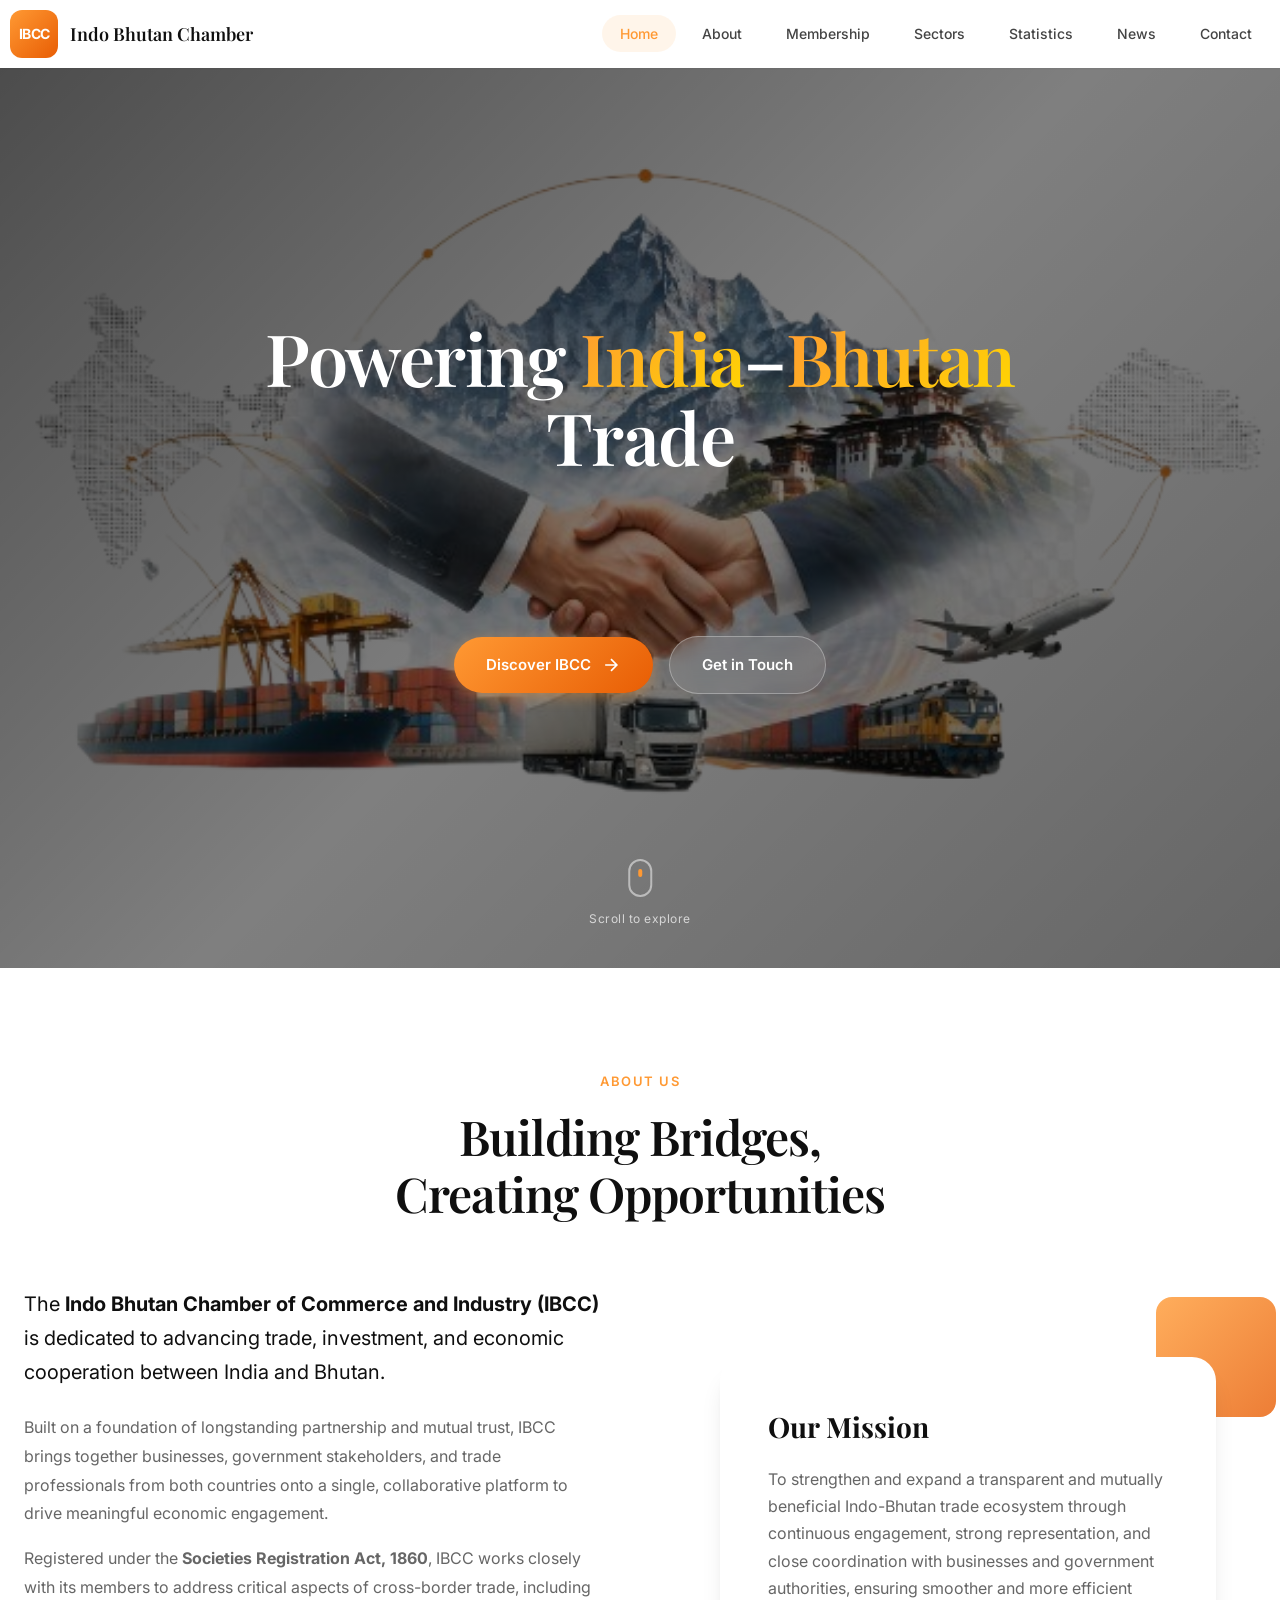
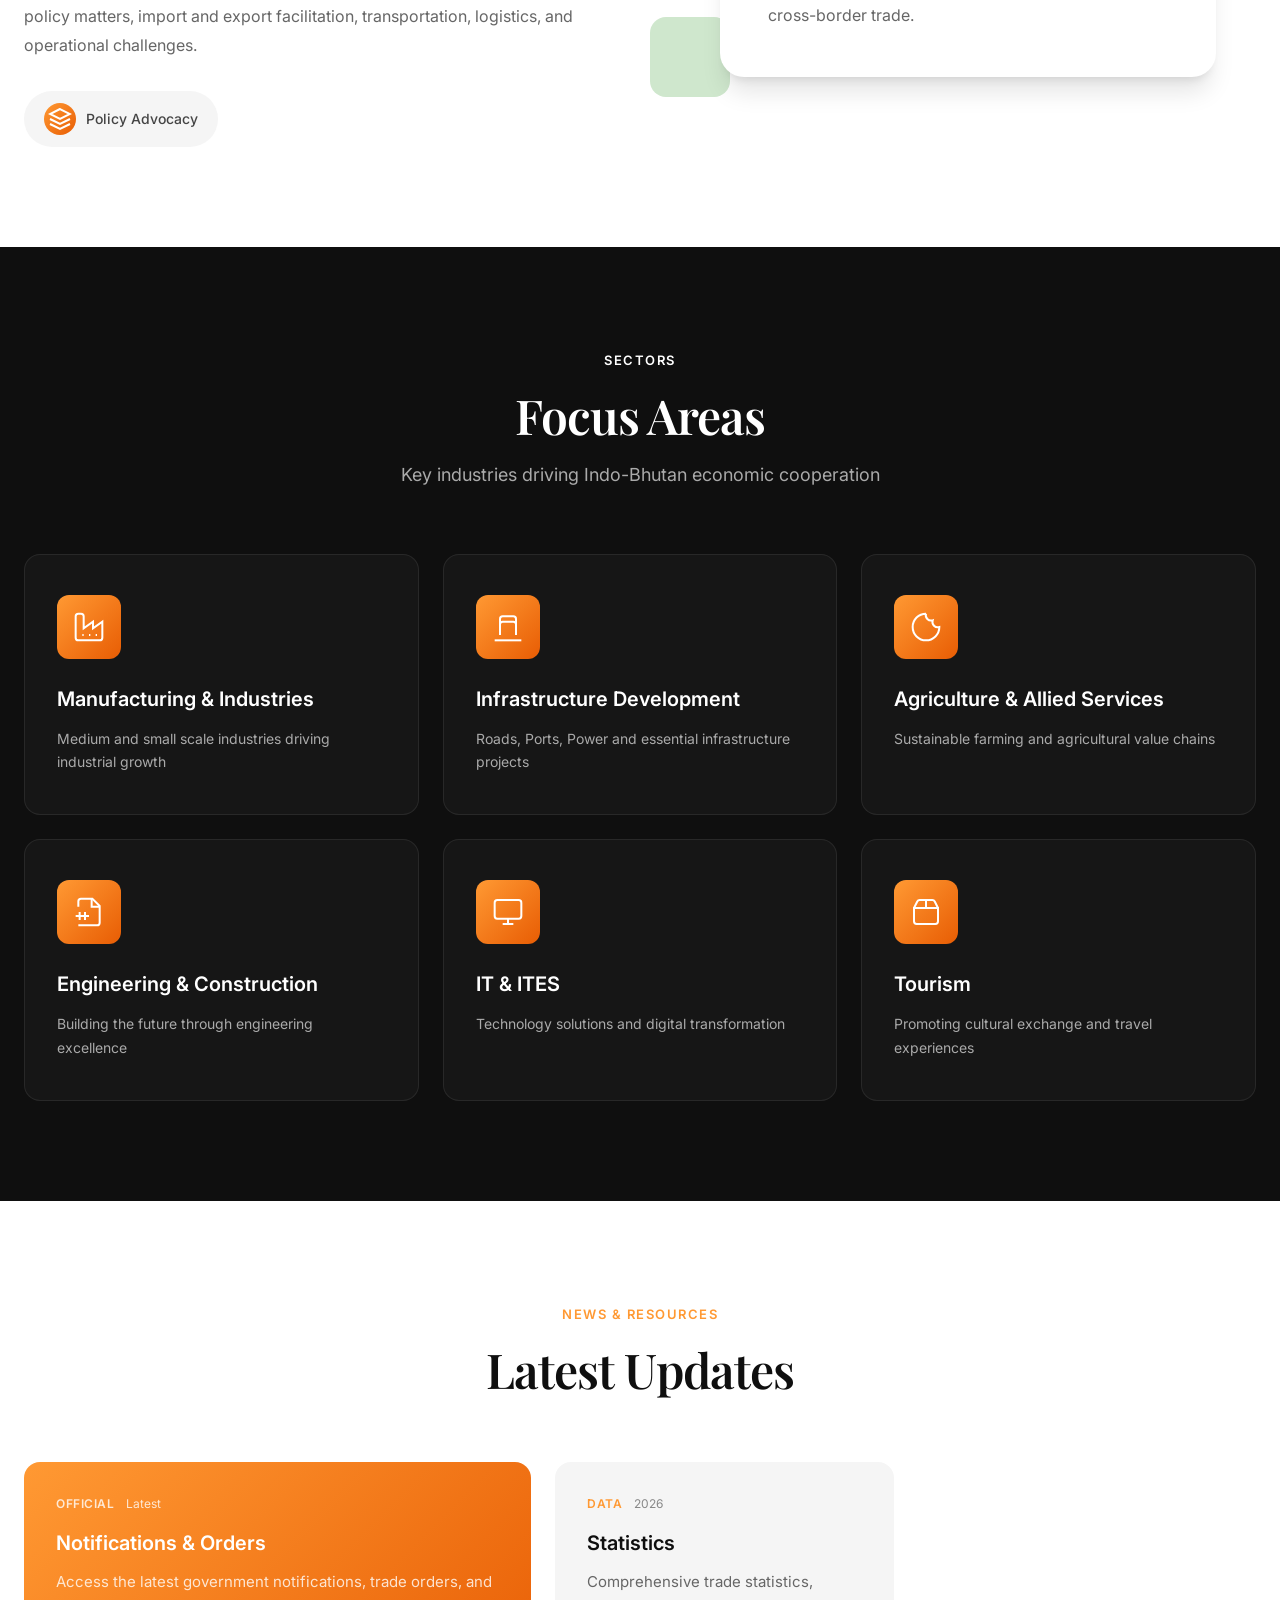
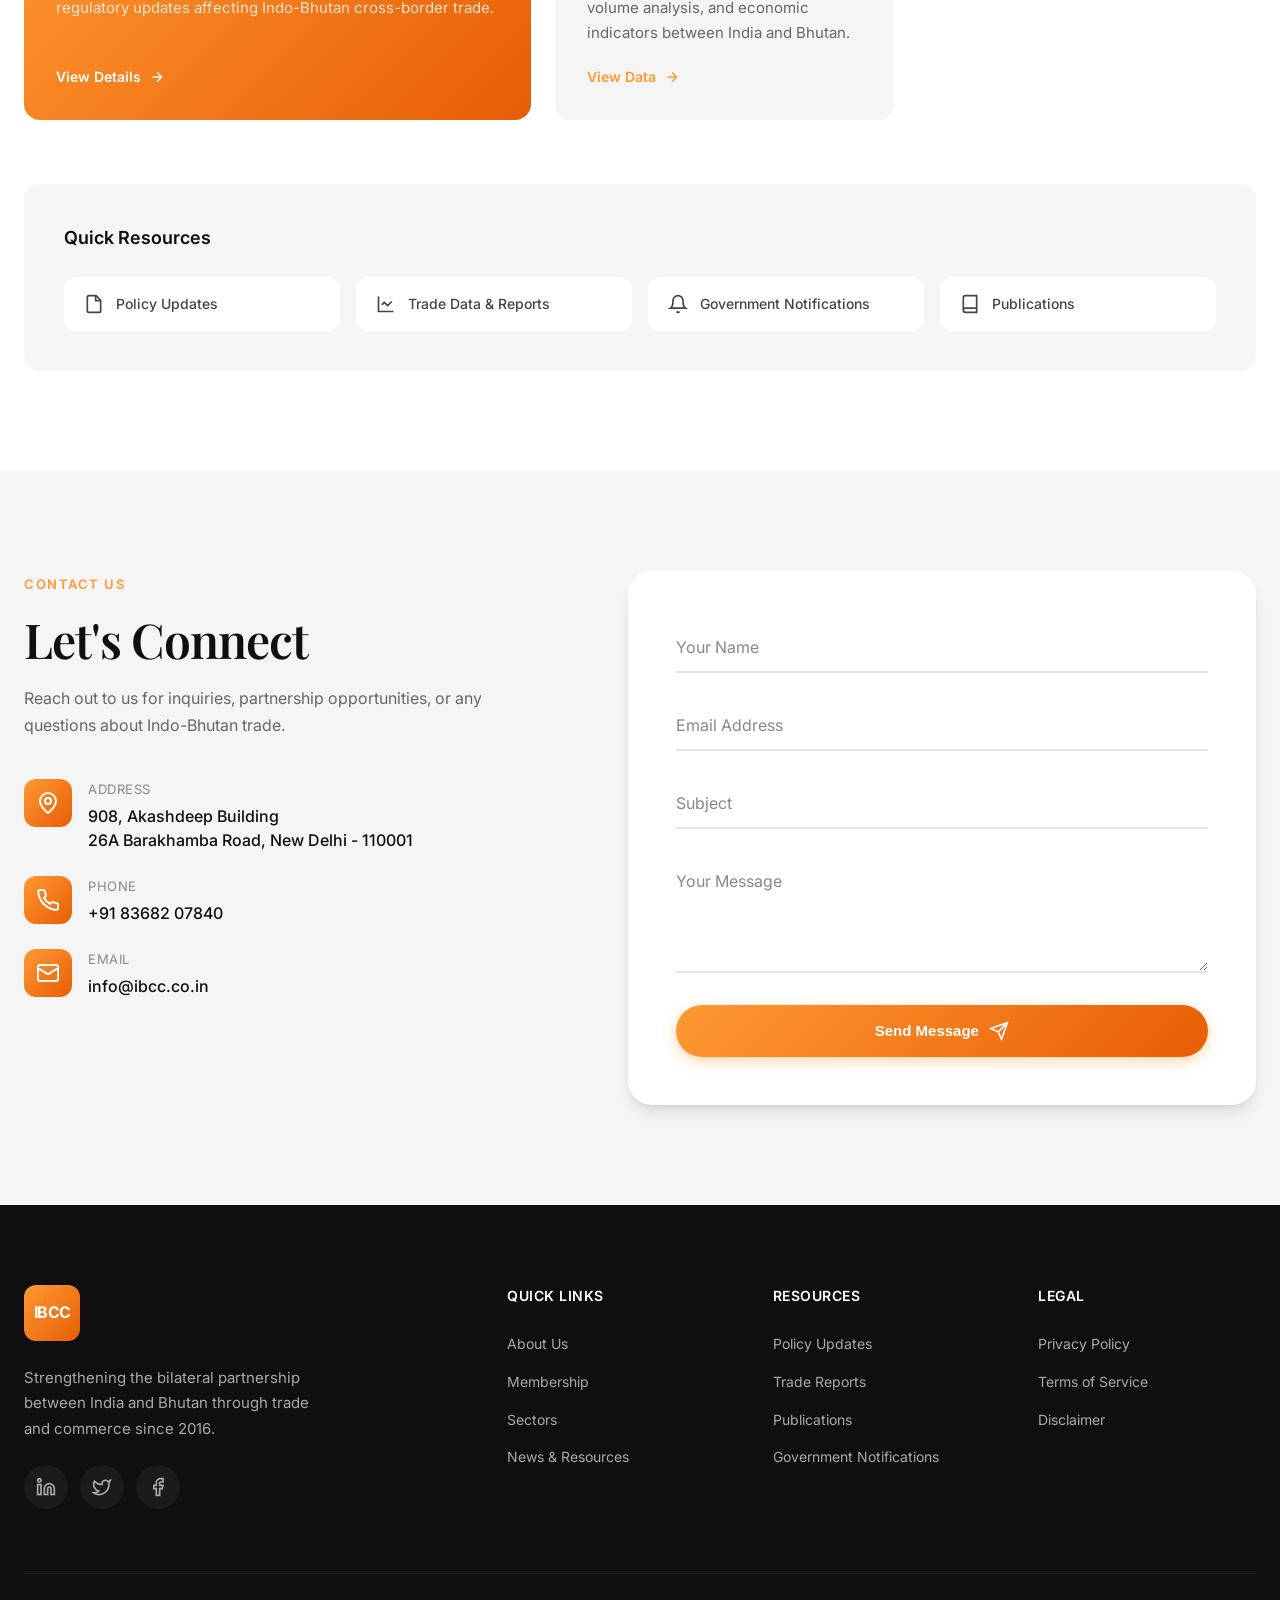
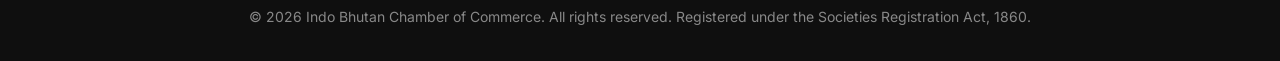
==== commit 72ce6359: "Update index.html" ====
--- a/index.html
+++ b/index.html
@@ -92,101 +92,8 @@
         </div>
     </section>
 
-    <!-- Membership Section -->
-    <section class="membership" id="membership">
-        <div class="container">
-            <div class="section-header" data-reveal>
-                <span class="section-tag">Membership</span>
-                <h2 class="section-title">Join the Chamber</h2>
-                <p class="section-subtitle">Unlock exclusive benefits and be part of the bilateral business community</p>
-            </div>
-            <div class="membership-grid">
-                <div class="benefit-card" data-reveal>
-                    <div class="benefit-number">01</div>
-                    <div class="benefit-content">
-                        <h3>Market Intelligence</h3>
-                        <p>Regular news updates and posts to raise awareness of market opportunities and strategies in Bhutan and India.</p>
-                    </div>
-                </div>
-                <div class="benefit-card" data-reveal>
-                    <div class="benefit-number">02</div>
-                    <div class="benefit-content">
-                        <h3>Policy Updates</h3>
-                        <p>Consistent updates on government policies, taxation, legislation, laws, rules, and regulations affecting bilateral trade.</p>
-                    </div>
-                </div>
-                <div class="benefit-card" data-reveal>
-                    <div class="benefit-number">03</div>
-                    <div class="benefit-content">
-                        <h3>Business Guidance</h3>
-                        <p>Information regarding legislation, regulations, and necessary approvals for business operations in both countries.</p>
-                    </div>
-                </div>
-                <div class="benefit-card" data-reveal>
-                    <div class="benefit-number">04</div>
-                    <div class="benefit-content">
-                        <h3>Policy Dialogue</h3>
-                        <p>Opportunity to engage in discussions on government policies and trade matters concerning Bhutan and its bilateral relations with India.</p>
-                    </div>
-                </div>
-            </div>
-            <div class="text-center" style="text-align: center; margin-top: 48px;" data-reveal>
-                <a href="membership.html" class="btn btn-primary">
-                    View Membership Plans
-                    <svg width="20" height="20" viewBox="0 0 24 24" fill="none" stroke="currentColor" stroke-width="2">
-                        <path d="M5 12h14M12 5l7 7-7 7"/>
-                    </svg>
-                </a>
-            </div>
-        </div>
-    </section>
-
-    <!-- Leadership Section -->
-    <section class="leadership" id="leadership">
-        <div class="container">
-            <div class="section-header" data-reveal>
-                <span class="section-tag">Leadership</span>
-                <h2 class="section-title">Board Members</h2>
-            </div>
-            <div class="leadership-grid">
-                <div class="leader-card" data-reveal>
-                    <div class="leader-avatar">
-                        <span class="avatar-initial">P</span>
-                    </div>
-                    <h3 class="leader-name">Pramod Dugar</h3>
-                    <span class="leader-role">Chairman</span>
-                </div>
-                <div class="leader-card" data-reveal>
-                    <div class="leader-avatar">
-                        <span class="avatar-initial">B</span>
-                    </div>
-                    <h3 class="leader-name">Biswaroop Mukharjee</h3>
-                    <span class="leader-role">Vice President</span>
-                </div>
-                <div class="leader-card" data-reveal>
-                    <div class="leader-avatar">
-                        <span class="avatar-initial">M</span>
-                    </div>
-                    <h3 class="leader-name">Manjali Augustine</h3>
-                    <span class="leader-role">Secretary General</span>
-                </div>
-                <div class="leader-card" data-reveal>
-                    <div class="leader-avatar">
-                        <span class="avatar-initial">U</span>
-                    </div>
-                    <h3 class="leader-name">Kaushik kar</h3>
-                    <span class="leader-role">Director, Regulatory Affairs</span>
-                </div>
-                <div class="leader-card" data-reveal>
-                    <div class="leader-avatar">
-                        <span class="avatar-initial">S</span>
-                    </div>
-                    <h3 class="leader-name">Shakeel Ahmad</h3>
-                    <span class="leader-role">Secretary</span>
-                </div>
-            </div>
-        </div>
-    </section>
+    
+
 
     <!-- Sectors Section -->
     <section class="sectors" id="sectors">
@@ -315,20 +222,6 @@
                         </svg>
                     </a>
                 </div>
-                <div class="news-card" data-reveal>
-                    <div class="news-meta">
-                        <span class="news-category">Publication</span>
-                        <span class="news-date">Annual</span>
-                    </div>
-                    <h3 class="news-title">Annual Report</h3>
-                    <p class="news-excerpt">Download our latest annual report detailing the achievements, milestones, and financial summaries of the chamber.</p>
-                    <a href="annual-report.html" class="news-link">
-                        Download PDF
-                        <svg width="16" height="16" viewBox="0 0 24 24" fill="none" stroke="currentColor" stroke-width="2">
-                            <path d="M5 12h14M12 5l7 7-7 7"/>
-                        </svg>
-                    </a>
-                </div>
             </div>
             <div class="resources-section" data-reveal>
                 <h3 class="resources-title">Quick Resources</h3>
@@ -380,7 +273,7 @@
                 <div class="contact-info" data-reveal>
                     <span class="section-tag">Contact Us</span>
                     <h2 class="section-title">Let's Connect</h2>
-                    <p class="contact-desc">Reach out to us for membership inquiries, partnership opportunities, or any questions about Indo-Bhutan trade.</p>
+                    <p class="contact-desc">Reach out to us for inquiries, partnership opportunities, or any questions about Indo-Bhutan trade.</p>
                     
                     <div class="contact-details">
                         <div class="contact-item">
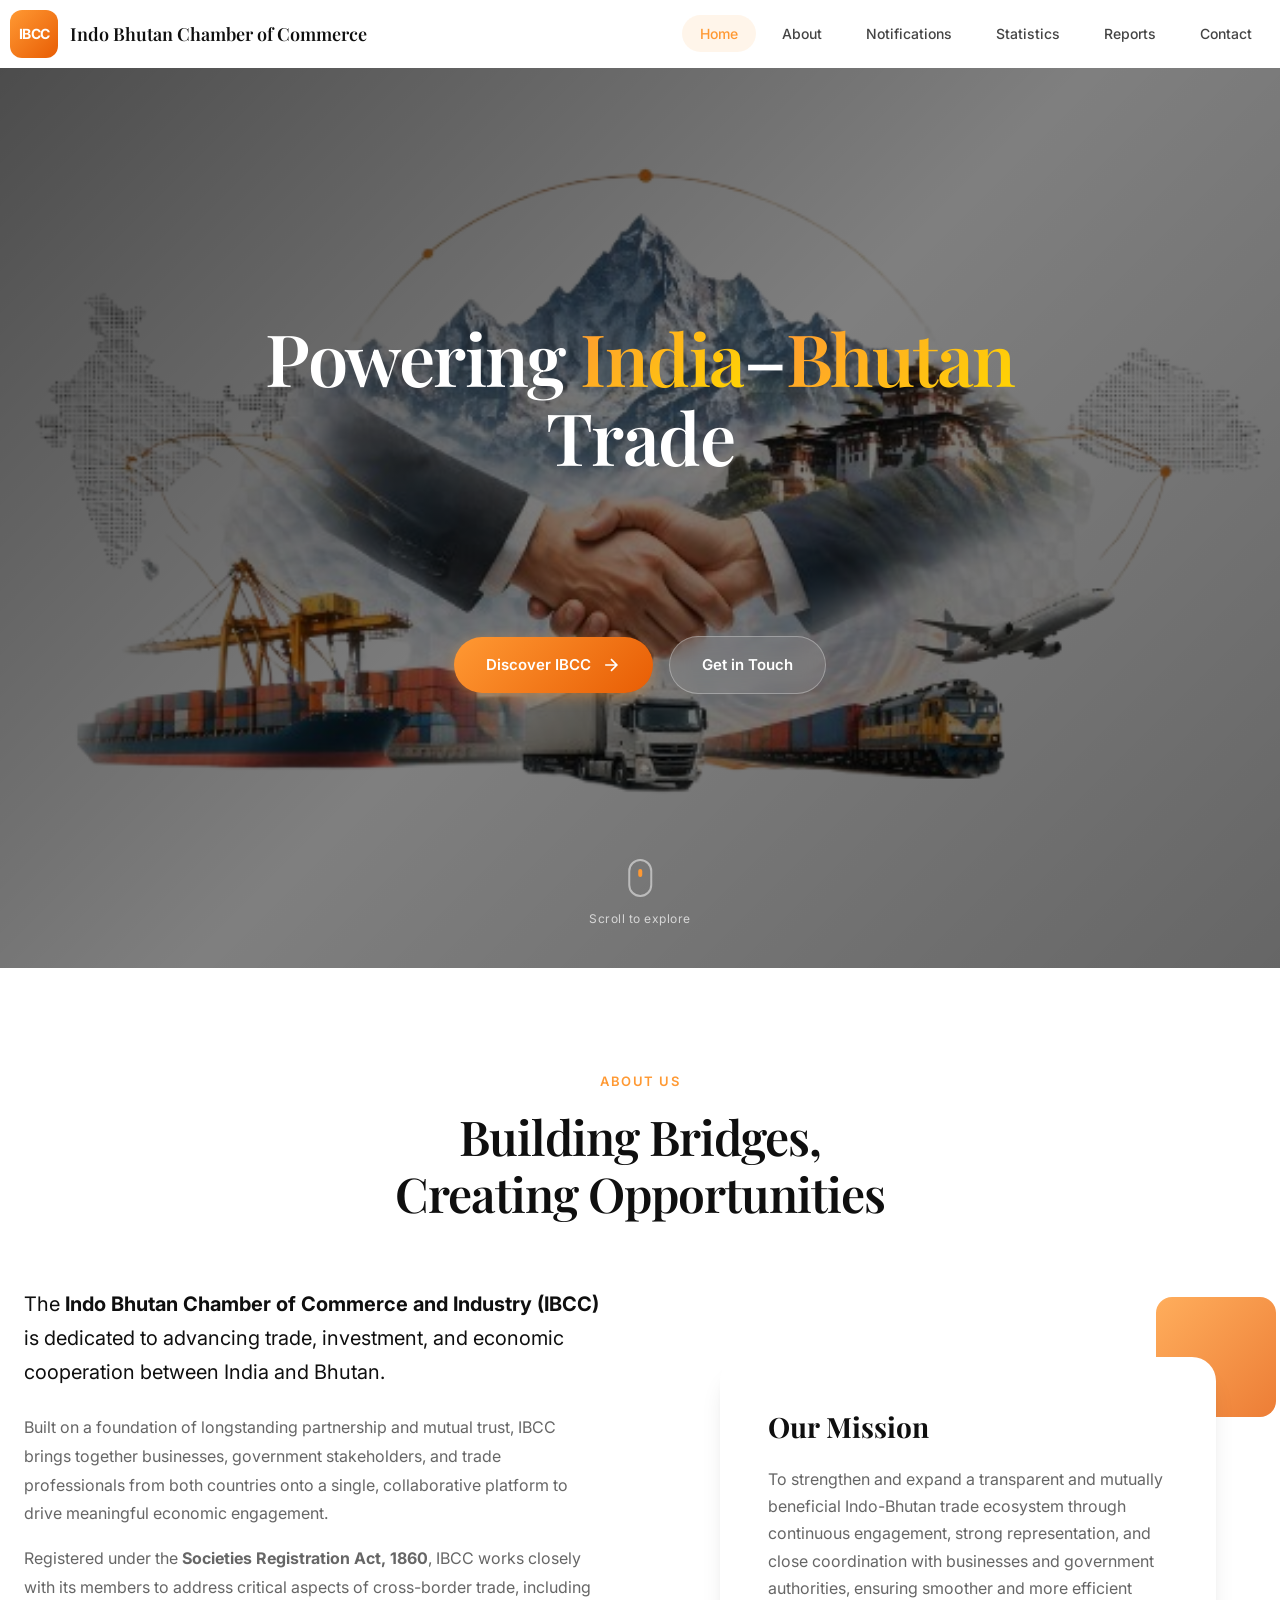
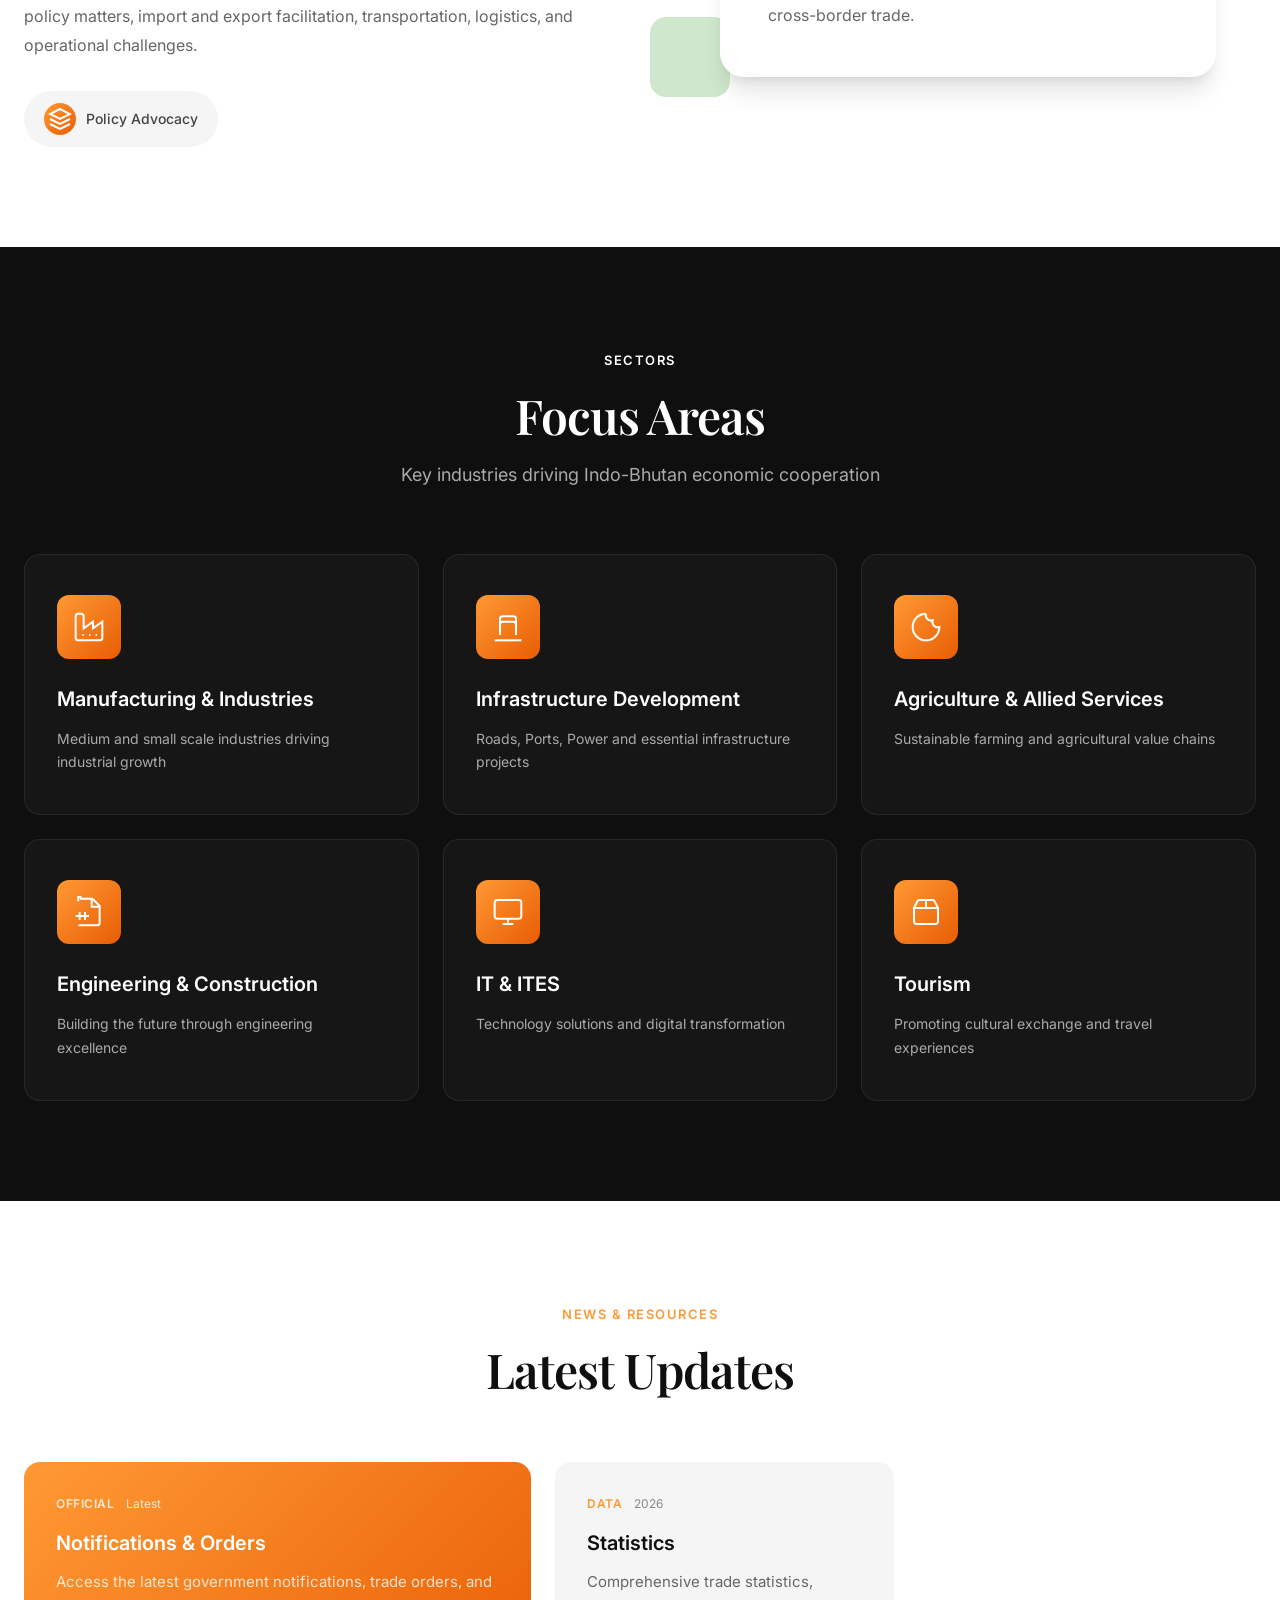
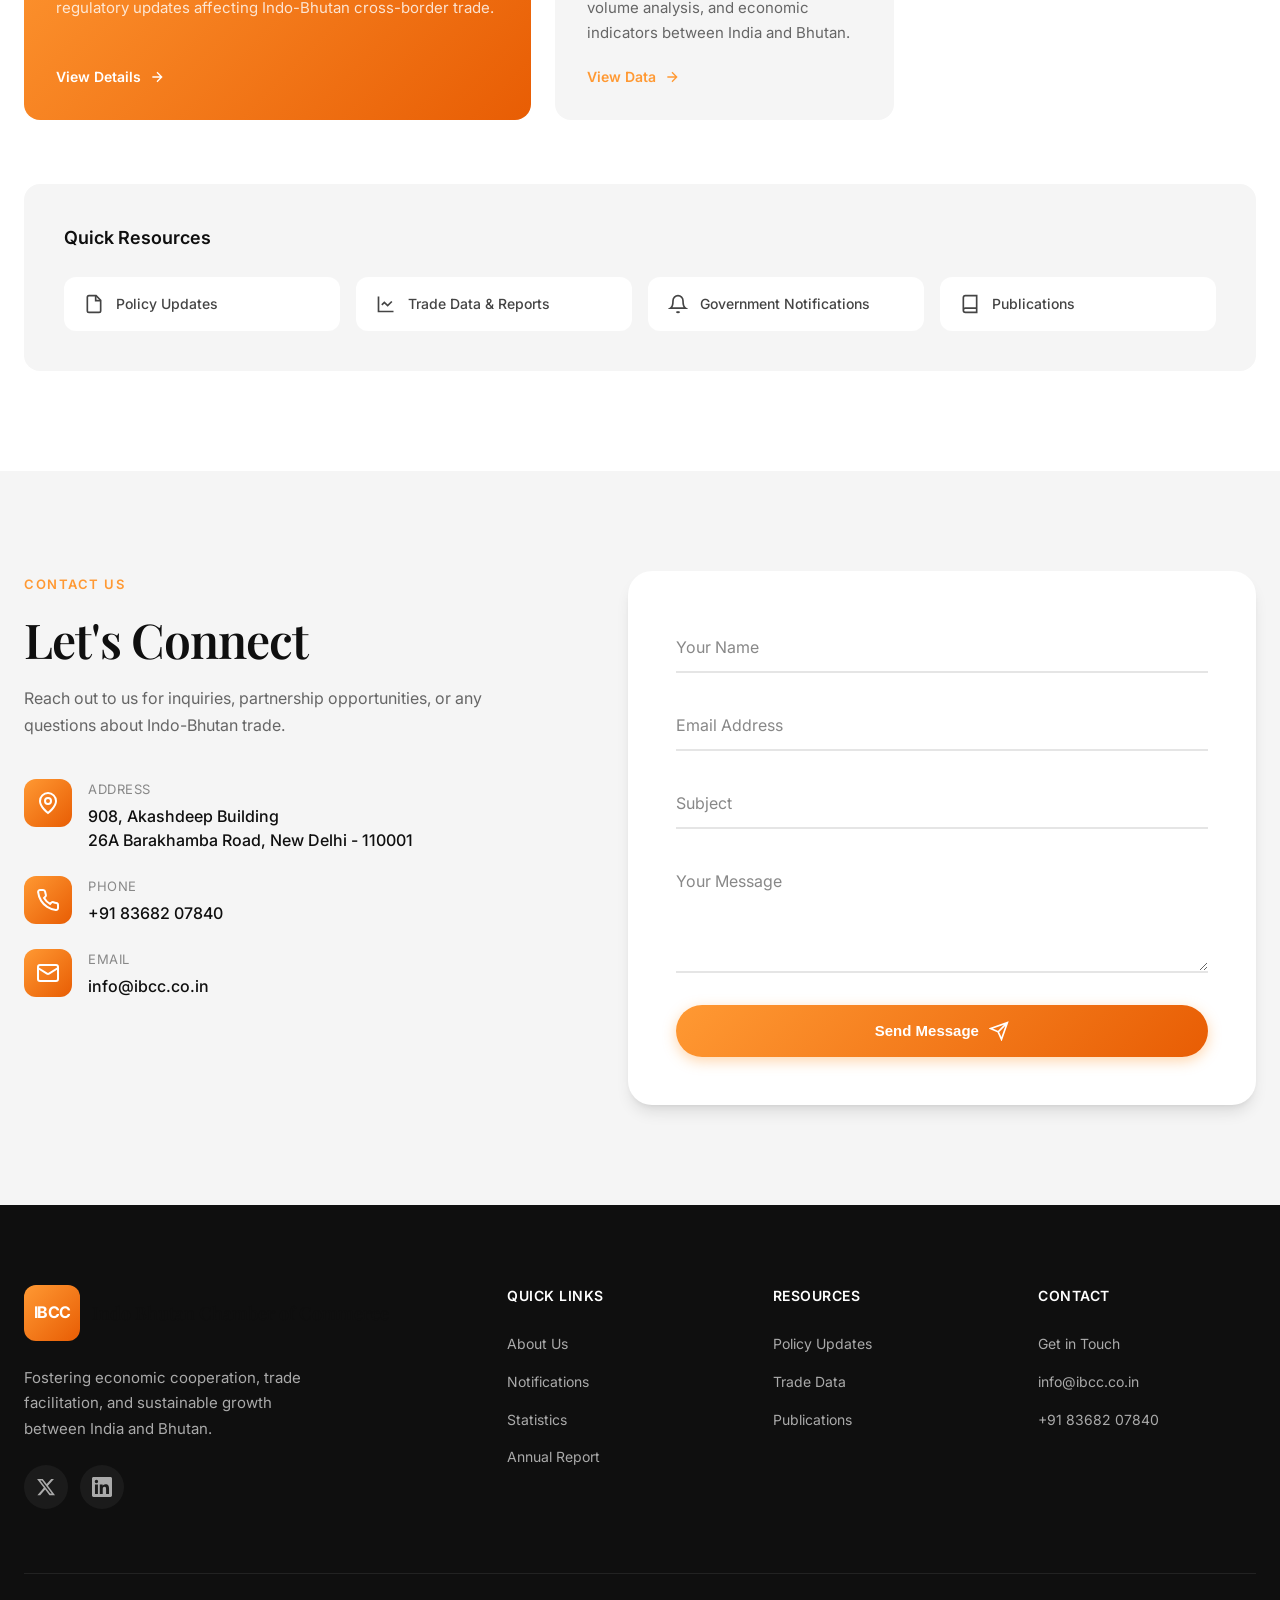
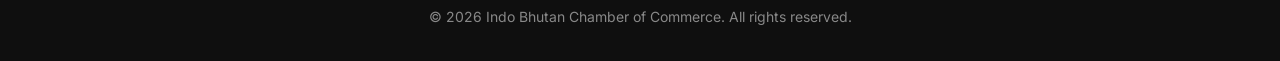
==== commit f6d0f9a0: "Update index.html" ====
--- a/index.html
+++ b/index.html
@@ -11,8 +11,28 @@
     <link rel="stylesheet" href="css/style.css">
 </head>
 <body>
-    <!-- Header Placeholder -->
-    <div id="header-placeholder"></div>
+    <!-- Header -->
+    <header class="header" id="navbar">
+        <nav class="nav-container">
+            <a href="index.html" class="logo">
+                <div class="logo-icon">IBCC</div>
+                <span class="logo-text">Indo Bhutan Chamber of Commerce</span>
+            </a>
+            <button class="nav-toggle" id="navToggle" aria-label="Toggle navigation">
+                <span></span>
+                <span></span>
+                <span></span>
+            </button>
+            <ul class="nav-menu" id="navMenu">
+                <li><a href="index.html" class="nav-link active">Home</a></li>
+                <li><a href="about.html" class="nav-link">About</a></li>
+                <li><a href="notifications.html" class="nav-link">Notifications</a></li>
+                <li><a href="statistics.html" class="nav-link">Statistics</a></li>
+                <li><a href="annual-report.html" class="nav-link">Reports</a></li>
+                <li><a href="contact.html" class="nav-link">Contact</a></li>
+            </ul>
+        </nav>
+    </header>
 
     <!-- Hero Section -->
     <section class="hero" id="home">
@@ -150,7 +170,7 @@
                 <div class="sector-card" data-reveal>
                     <div class="sector-icon">
                         <svg width="32" height="32" viewBox="0 0 24 24" fill="none" stroke="currentColor" stroke-width="1.5">
-                            <path d="M4 22h14a2 2 0 0 0 2-2V7.5L14.5 2H6a2 2 0 0 0-2 2v4"/>
+                            <path d="M4 22h14a2 2 0 0 0 2-2V7.5L14.5 2H6a2 2 0 0 0-2-2v4"/>
                             <path d="M14 2v6h6"/>
                             <path d="M2 15h10"/>
                             <path d="M5 12v6"/>
@@ -343,8 +363,70 @@
         </div>
     </section>
 
-    <!-- Footer Placeholder -->
-    <div id="footer-placeholder"></div>
+    <!-- Footer -->
+    <footer class="footer">
+        <div class="container">
+            <div class="footer-grid">
+                <div class="footer-logo">
+                    <a href="index.html" class="logo">
+                        <div class="logo-icon">IBCC</div>
+                        <span class="logo-text">Indo Bhutan Chamber of Commerce</span>
+                    </a>
+                    <p class="footer-tagline">Fostering economic cooperation, trade facilitation, and sustainable growth between India and Bhutan.</p>
+                    <div class="social-links">
+                        <a href="#" class="social-link" aria-label="Twitter">
+                            <svg width="20" height="20" viewBox="0 0 24 24" fill="currentColor"><path d="M18.244 2.25h3.308l-7.227 8.26 8.502 11.24H16.17l-5.214-6.817L4.99 21.75H1.68l7.73-8.835L1.254 2.25H8.08l4.713 6.231zm-1.161 17.52h1.833L7.084 4.126H5.117z"/></svg>
+                        </a>
+                        <a href="#" class="social-link" aria-label="LinkedIn">
+                            <svg width="20" height="20" viewBox="0 0 24 24" fill="currentColor"><path d="M20.447 20.452h-3.554v-5.569c0-1.328-.027-3.037-1.852-3.037-1.853 0-2.136 1.445-2.136 2.939v5.667H9.351V9h3.414v1.561h.046c.477-.9 1.637-1.85 3.37-1.85 3.601 0 4.267 2.37 4.267 5.455v6.286zM5.337 7.433a2.062 2.062 0 01-2.063-2.065 2.064 2.064 0 112.063 2.065zm1.782 13.019H3.555V9h3.564v11.452zM22.225 0H1.771C.792 0 0 .774 0 1.729v20.542C0 23.227.792 24 1.771 24h20.451C23.2 24 24 23.227 24 22.271V1.729C24 .774 23.2 0 22.222 0h.003z"/></svg>
+                        </a>
+                    </div>
+                </div>
+                <div class="footer-links">
+                    <h4>Quick Links</h4>
+                    <ul>
+                        <li><a href="about.html">About Us</a></li>
+                        <li><a href="notifications.html">Notifications</a></li>
+                        <li><a href="statistics.html">Statistics</a></li>
+                        <li><a href="annual-report.html">Annual Report</a></li>
+                    </ul>
+                </div>
+                <div class="footer-links">
+                    <h4>Resources</h4>
+                    <ul>
+                        <li><a href="notifications.html">Policy Updates</a></li>
+                        <li><a href="statistics.html">Trade Data</a></li>
+                        <li><a href="annual-report.html">Publications</a></li>
+                    </ul>
+                </div>
+                <div class="footer-links">
+                    <h4>Contact</h4>
+                    <ul>
+                        <li><a href="contact.html">Get in Touch</a></li>
+                        <li><a href="mailto:info@ibcc.co.in">info@ibcc.co.in</a></li>
+                        <li><a href="tel:+918368207840">+91 83682 07840</a></li>
+                    </ul>
+                </div>
+            </div>
+            <div class="footer-bottom">
+                <p>&copy; 2026 Indo Bhutan Chamber of Commerce. All rights reserved.</p>
+            </div>
+        </div>
+    </footer>
+
+    <!-- Toast -->
+    <div class="toast" id="toast">
+        <div class="toast-content">
+            <svg width="24" height="24" viewBox="0 0 24 24" fill="none" stroke="currentColor" stroke-width="2">
+                <path d="M22 11.08V12a10 10 0 1 1-5.93-9.14"/>
+                <polyline points="22 4 12 14.01 9 11.01"/>
+            </svg>
+            <span>Message sent successfully!</span>
+        </div>
+    </div>
+
+    <!-- Overlay for mobile menu -->
+    <div class="nav-overlay" id="navOverlay"></div>
 
     <script src="js/main.js"></script>
 </body>
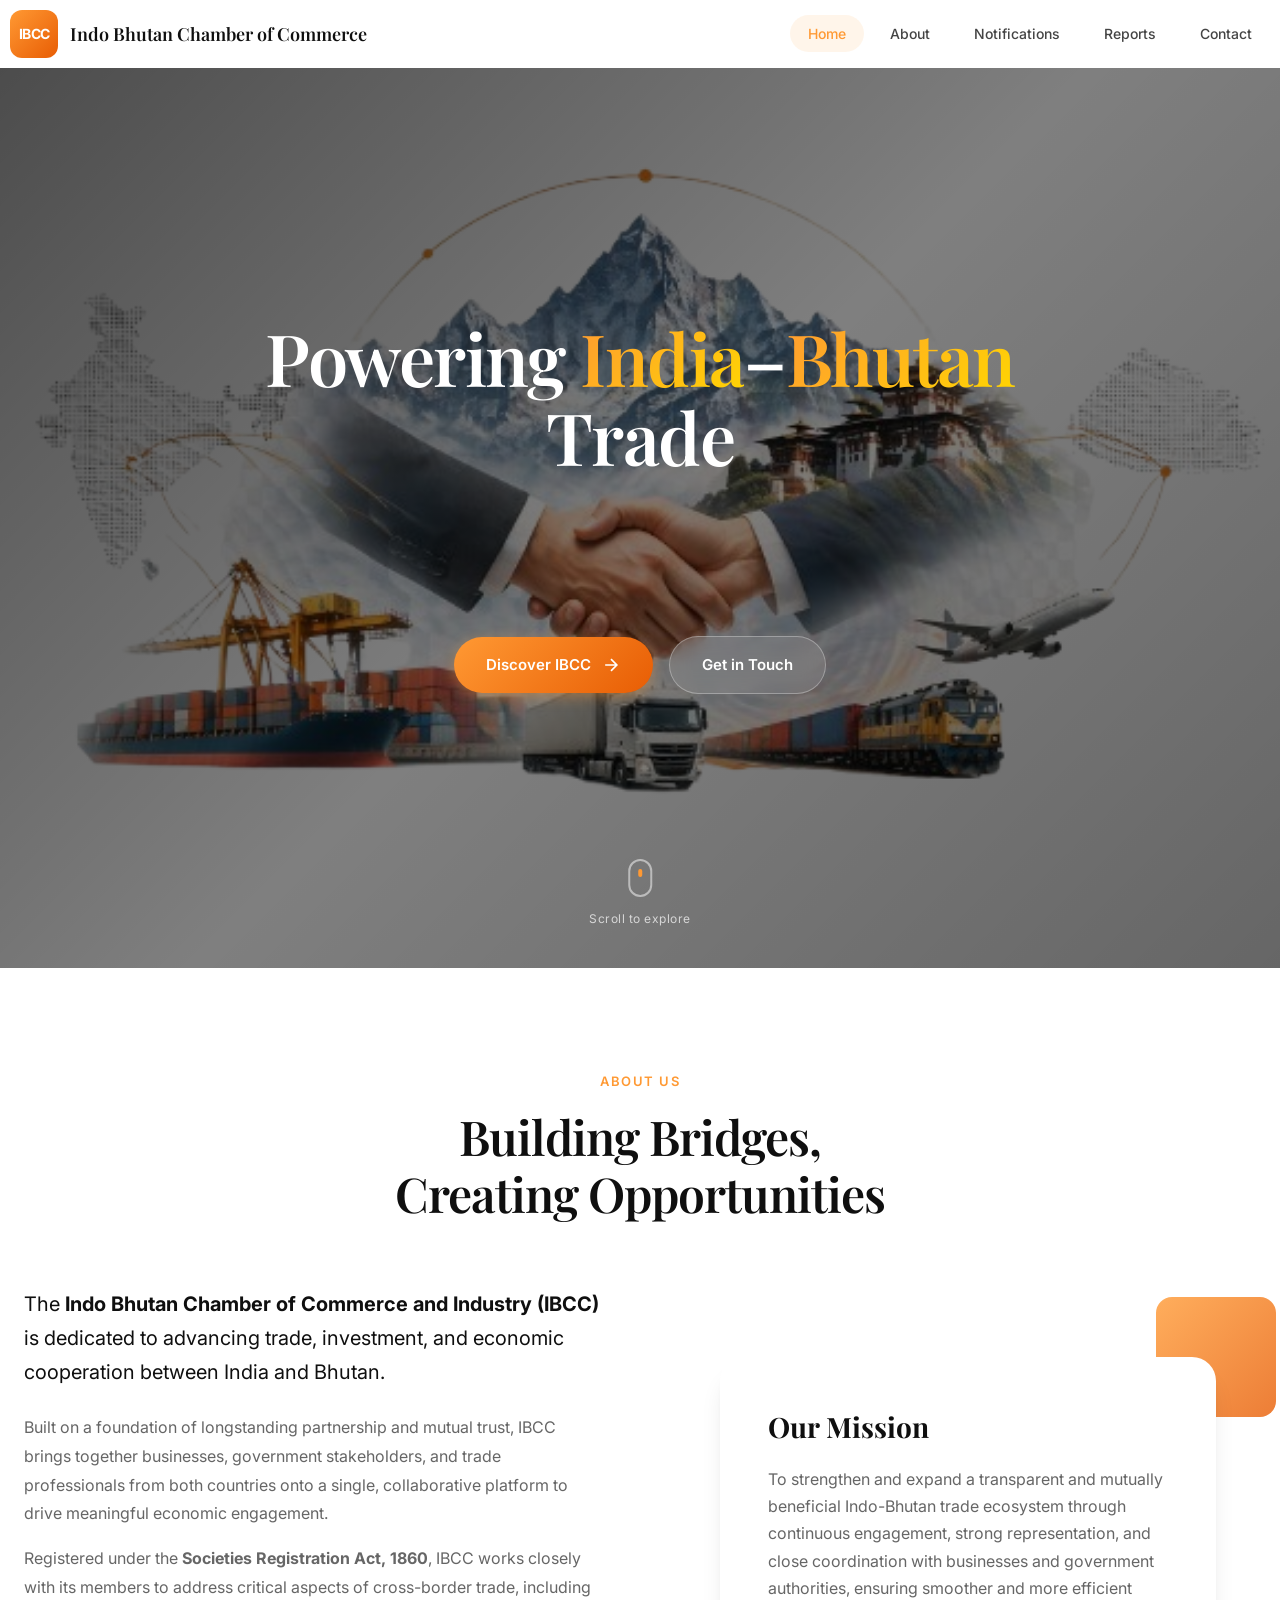
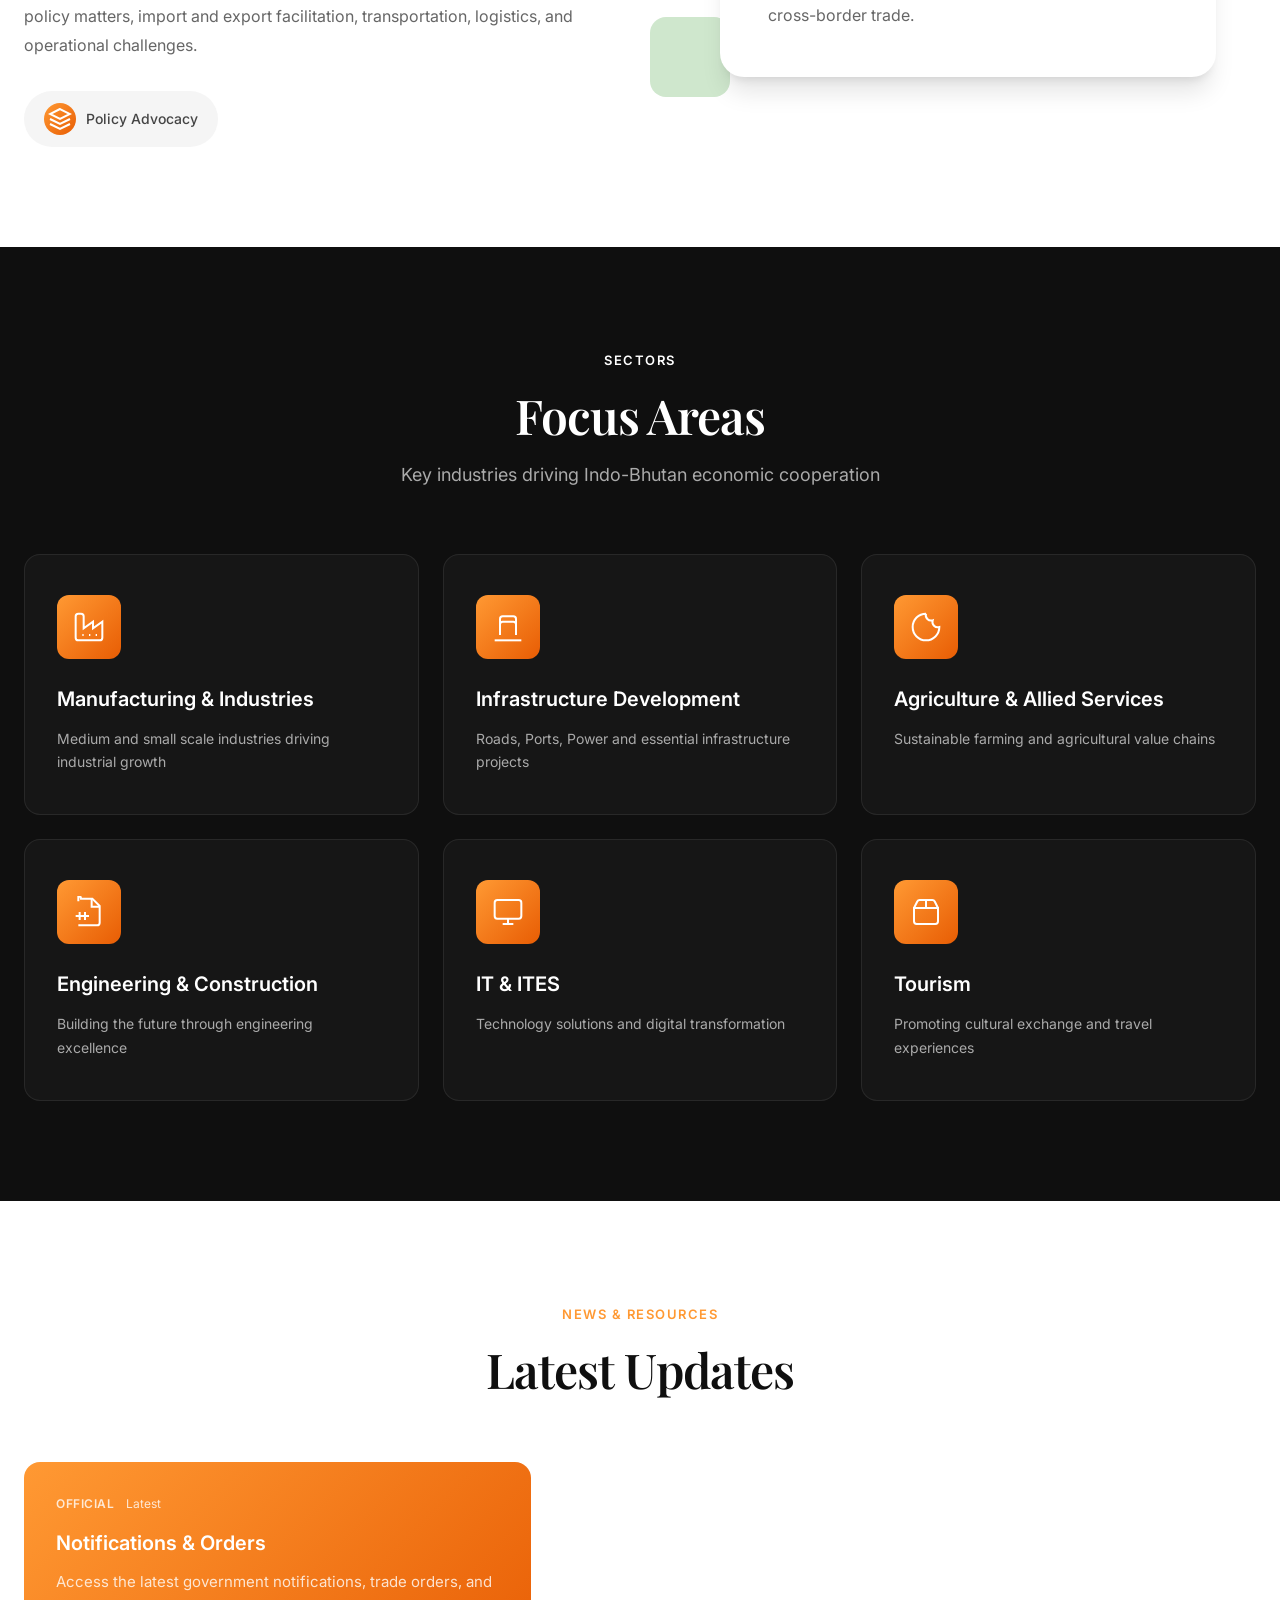
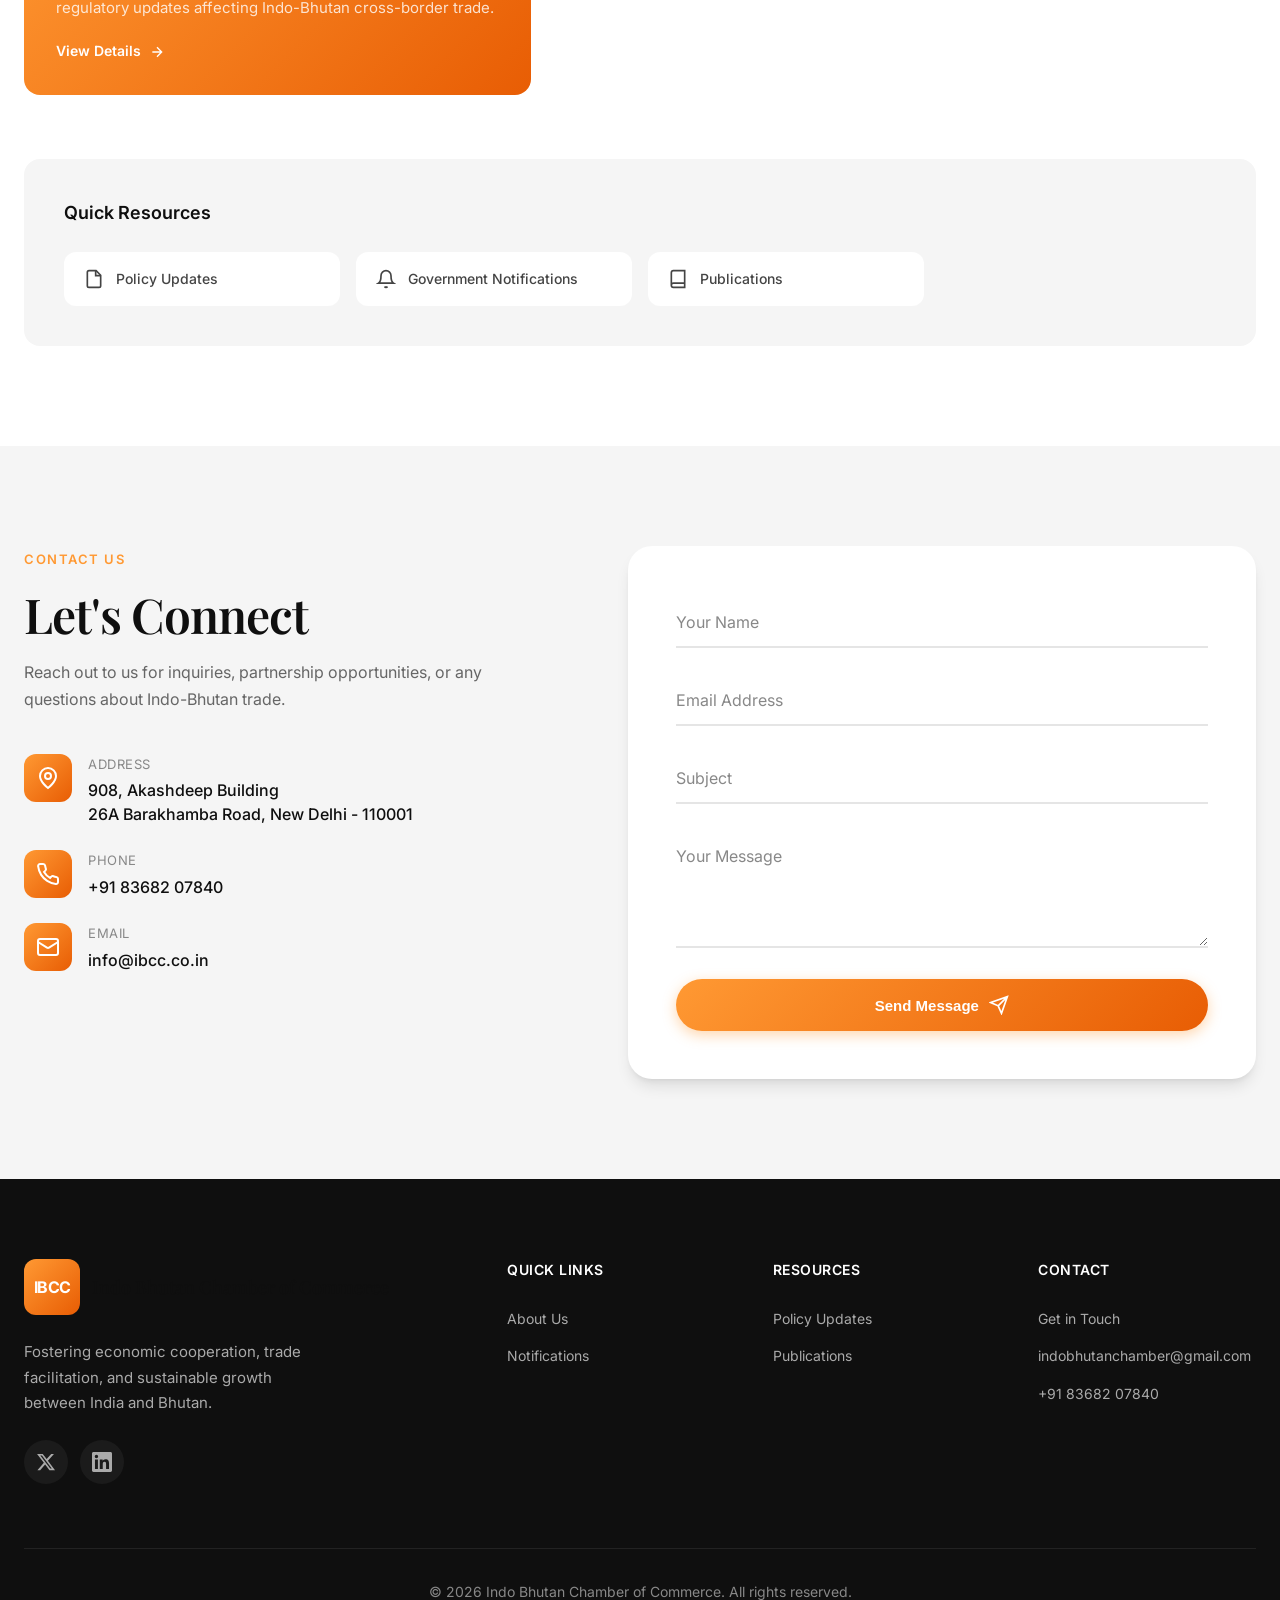
==== commit cd070385: "Rename index2.html to index.html" ====
--- a/index.html
+++ b/index.html
@@ -27,7 +27,6 @@
                 <li><a href="index.html" class="nav-link active">Home</a></li>
                 <li><a href="about.html" class="nav-link">About</a></li>
                 <li><a href="notifications.html" class="nav-link">Notifications</a></li>
-                <li><a href="statistics.html" class="nav-link">Statistics</a></li>
                 <li><a href="annual-report.html" class="nav-link">Reports</a></li>
                 <li><a href="contact.html" class="nav-link">Contact</a></li>
             </ul>
@@ -228,20 +227,6 @@
                         </svg>
                     </a>
                 </div>
-                <div class="news-card" data-reveal>
-                    <div class="news-meta">
-                        <span class="news-category">Data</span>
-                        <span class="news-date">2026</span>
-                    </div>
-                    <h3 class="news-title">Statistics</h3>
-                    <p class="news-excerpt">Comprehensive trade statistics, volume analysis, and economic indicators between India and Bhutan.</p>
-                    <a href="statistics.html" class="news-link">
-                        View Data
-                        <svg width="16" height="16" viewBox="0 0 24 24" fill="none" stroke="currentColor" stroke-width="2">
-                            <path d="M5 12h14M12 5l7 7-7 7"/>
-                        </svg>
-                    </a>
-                </div>
             </div>
             <div class="resources-section" data-reveal>
                 <h3 class="resources-title">Quick Resources</h3>
@@ -254,16 +239,7 @@
                             </svg>
                         </span>
                         <span>Policy Updates</span>
-                    </a>
-                    <a href="statistics.html" class="resource-item">
-                        <span class="resource-icon">
-                            <svg width="20" height="20" viewBox="0 0 24 24" fill="none" stroke="currentColor" stroke-width="2">
-                                <path d="M3 3v18h18"/>
-                                <path d="m19 9-5 5-4-4-3 3"/>
-                            </svg>
-                        </span>
-                        <span>Trade Data & Reports</span>
-                    </a>
+                    
                     <a href="notifications.html" class="resource-item">
                         <span class="resource-icon">
                             <svg width="20" height="20" viewBox="0 0 24 24" fill="none" stroke="currentColor" stroke-width="2">
@@ -387,15 +363,14 @@
                     <ul>
                         <li><a href="about.html">About Us</a></li>
                         <li><a href="notifications.html">Notifications</a></li>
-                        <li><a href="statistics.html">Statistics</a></li>
-                        <li><a href="annual-report.html">Annual Report</a></li>
+                        
                     </ul>
                 </div>
                 <div class="footer-links">
                     <h4>Resources</h4>
                     <ul>
                         <li><a href="notifications.html">Policy Updates</a></li>
-                        <li><a href="statistics.html">Trade Data</a></li>
+                        
                         <li><a href="annual-report.html">Publications</a></li>
                     </ul>
                 </div>
@@ -403,7 +378,7 @@
                     <h4>Contact</h4>
                     <ul>
                         <li><a href="contact.html">Get in Touch</a></li>
-                        <li><a href="mailto:info@ibcc.co.in">info@ibcc.co.in</a></li>
+                        <li><a href="mailto:indobhutanchamber@gmail.com">indobhutanchamber@gmail.com</a></li>
                         <li><a href="tel:+918368207840">+91 83682 07840</a></li>
                     </ul>
                 </div>
--- a/css/style.css
+++ b/css/style.css
@@ -1567,34 +1567,70 @@
 }
 
 @media (max-width: 768px) {
+    /* Add overlay for mobile menu */
+    .nav-overlay {
+        display: none;
+        position: fixed;
+        top: 0;
+        left: 0;
+        width: 100%;
+        height: 100%;
+        background: rgba(0, 0, 0, 0.5);
+        z-index: 998;
+    }
+    
+    .nav-overlay.active {
+        display: block;
+    }
+    
     .nav-menu {
         position: fixed;
         top: 0;
         right: -100%;
         width: 80%;
-        max-width: 300px;
+        max-width: 320px;
         height: 100vh;
         background: var(--color-light);
         flex-direction: column;
         padding: 100px 32px 32px;
-        gap: 8px;
-        transition: var(--transition-normal);
+        gap: 4px;
+        transition: right 0.3s ease;
         box-shadow: var(--shadow-xl);
+        z-index: 999;
+        overflow-y: auto;
     }
     
     .nav-menu.active {
         right: 0;
     }
     
+    .nav-menu li {
+        width: 100%;
+        list-style: none;
+    }
+    
     .nav-link {
+        display: block;
         width: 100%;
-        padding: 16px;
+        padding: 14px 20px;
         font-size: 16px;
+        font-weight: 500;
+        color: var(--color-gray-700);
+        border-radius: var(--radius-md);
+        transition: var(--transition-normal);
+        text-align: left;
+    }
+    
+    .nav-link:hover,
+    .nav-link.active {
+        color: var(--color-primary);
+        background: rgba(255, 153, 51, 0.1);
     }
     
     .nav-toggle {
         display: flex;
         z-index: 1001;
+        position: relative;
     }
     
     .nav-toggle.active span:nth-child(1) {
@@ -1608,6 +1644,7 @@
     .nav-toggle.active span:nth-child(3) {
         transform: rotate(-45deg) translate(5px, -5px);
     }
+    
     
     .leadership-grid {
         grid-template-columns: repeat(2, 1fr);
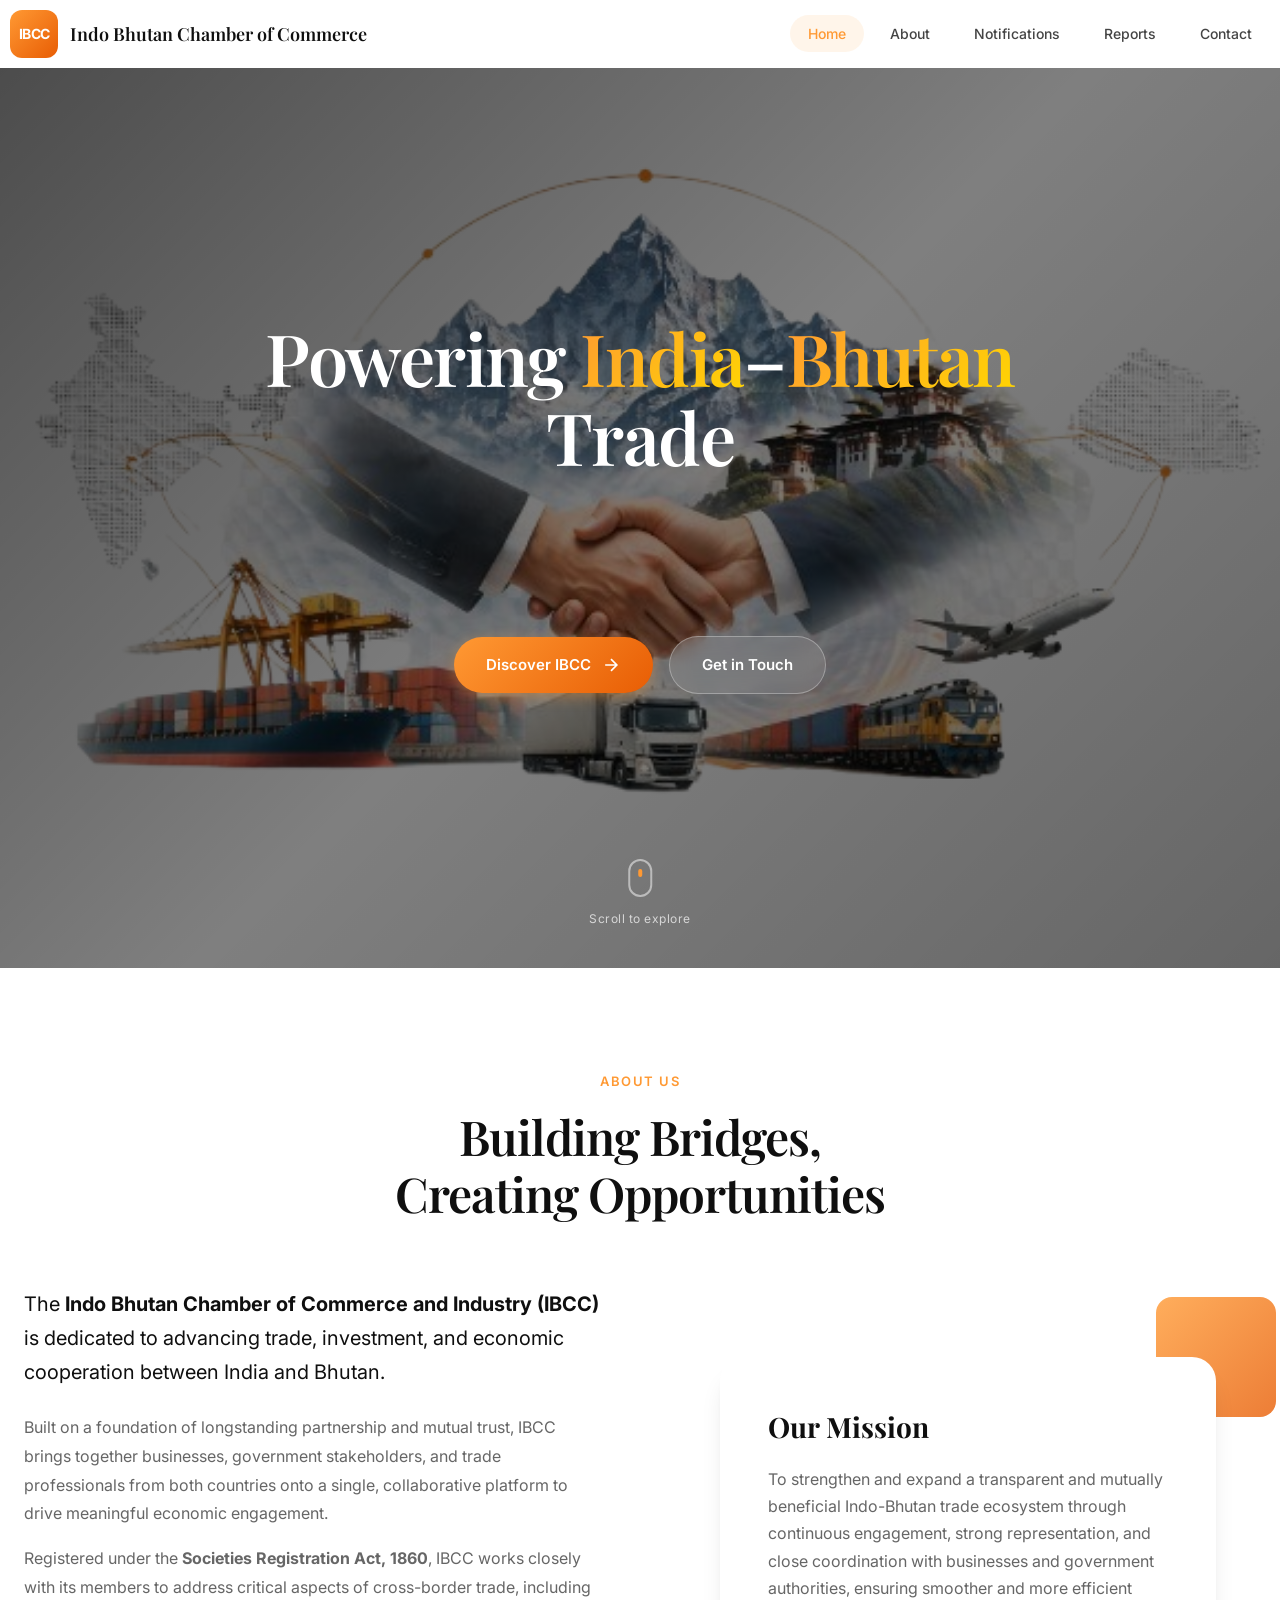
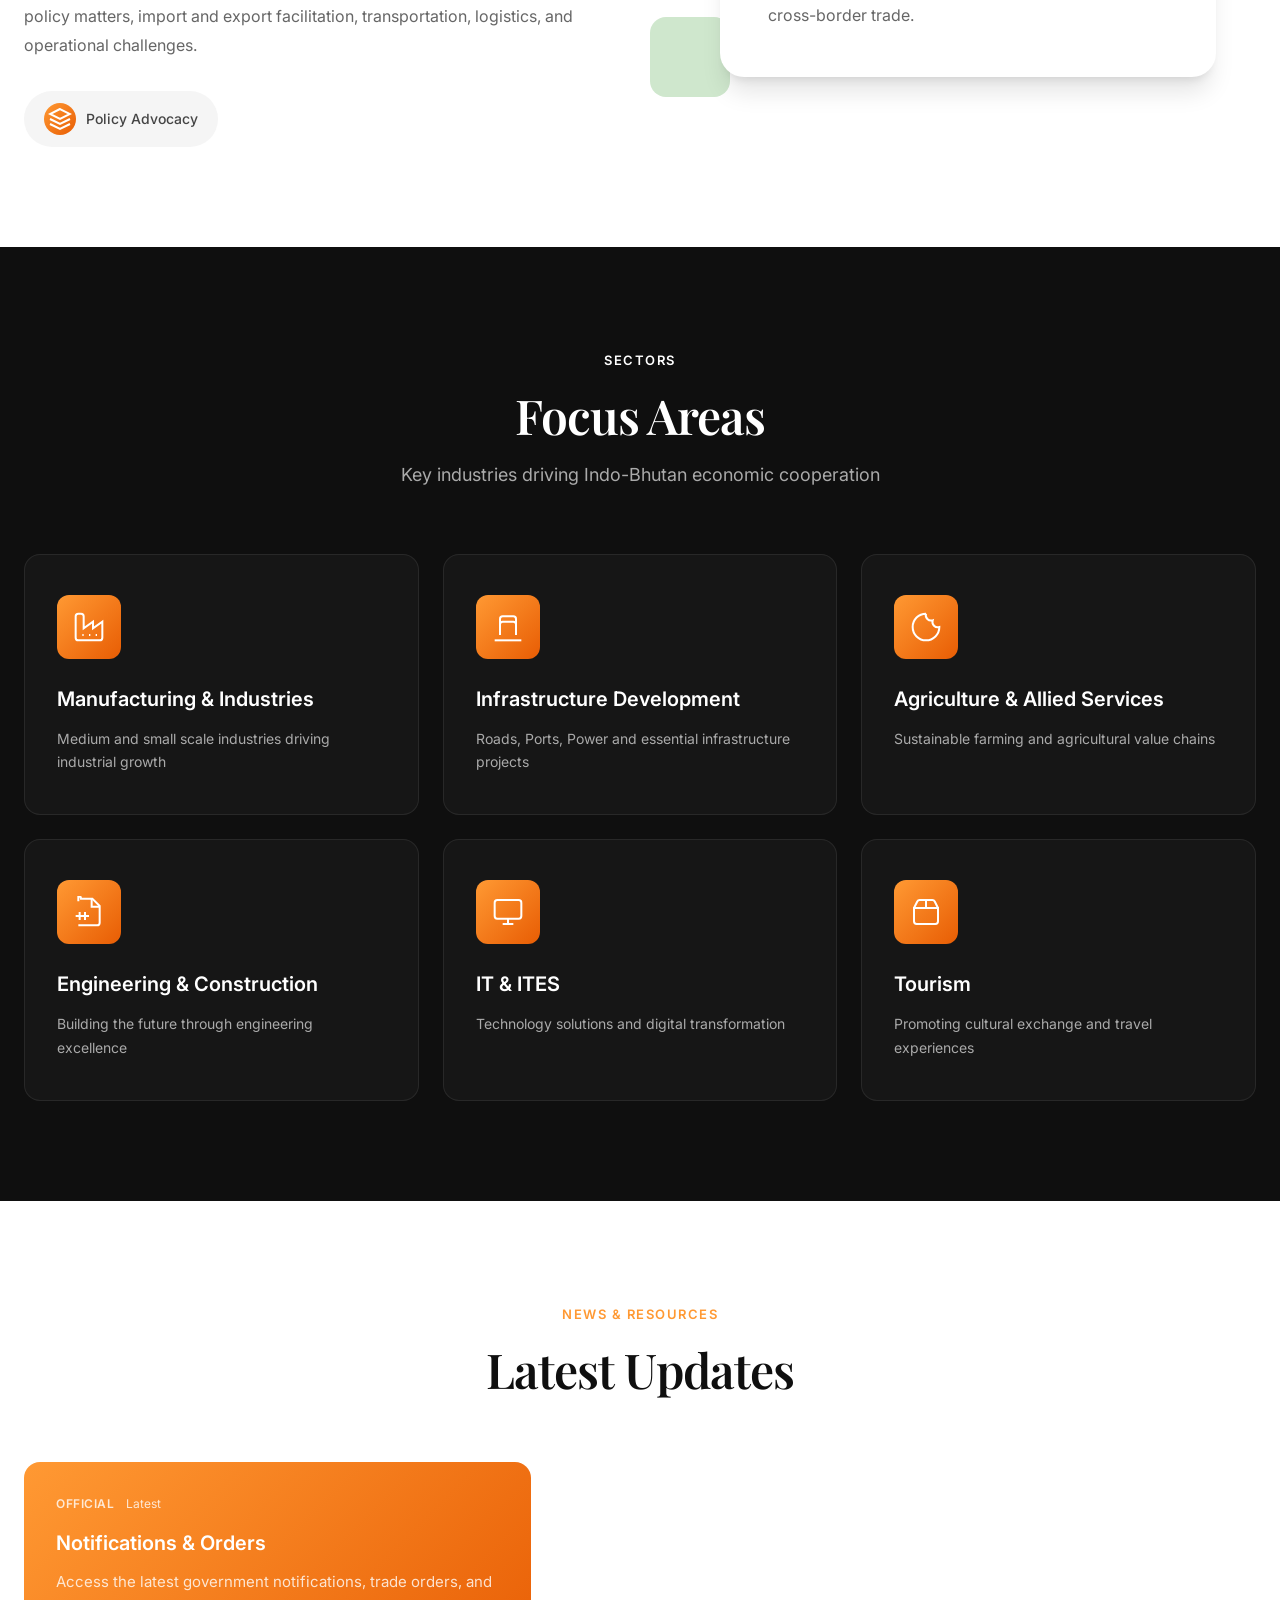
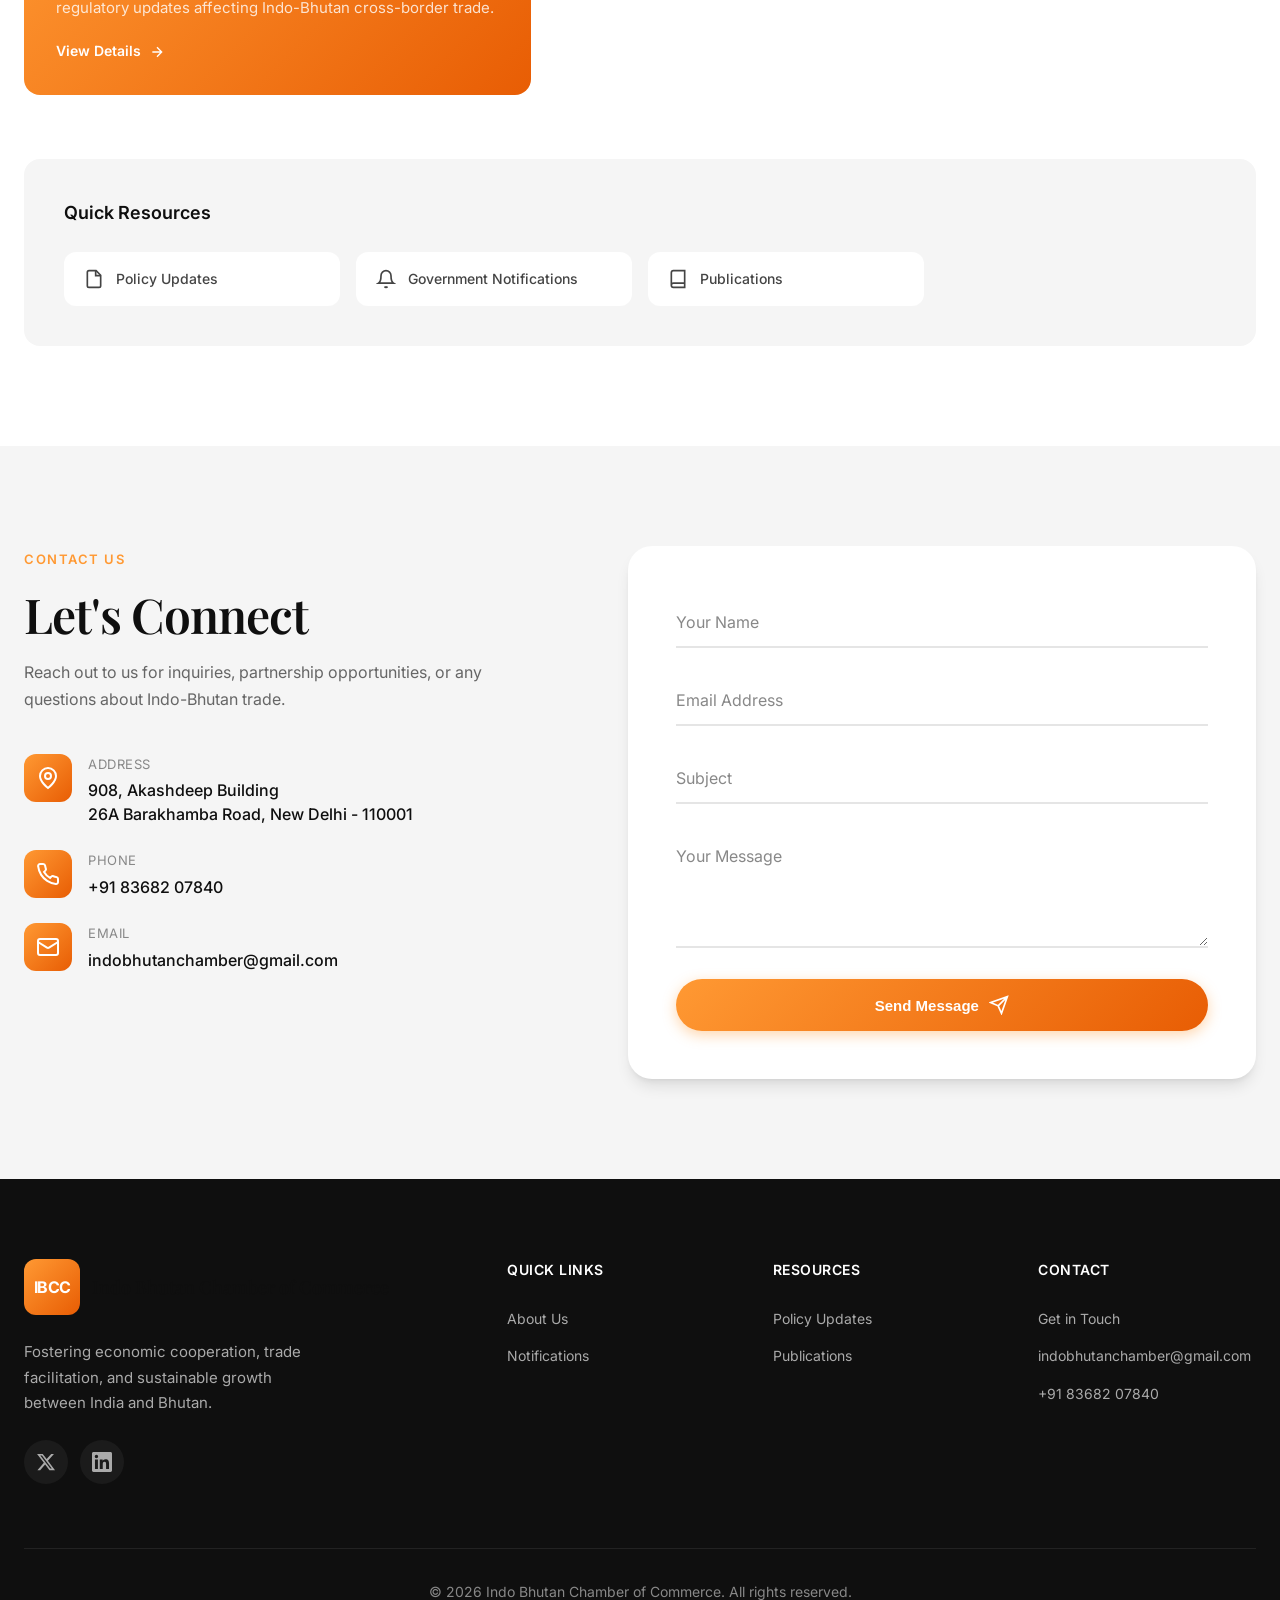
==== commit 66da05e1: "Update index.html" ====
--- a/index.html
+++ b/index.html
@@ -304,7 +304,7 @@
                             </div>
                             <div class="contact-text">
                                 <span class="label">Email</span>
-                                <span class="value">info@ibcc.co.in</span>
+                                <span class="value">indobhutanchamber@gmail.com</span>
                             </div>
                         </div>
                     </div>
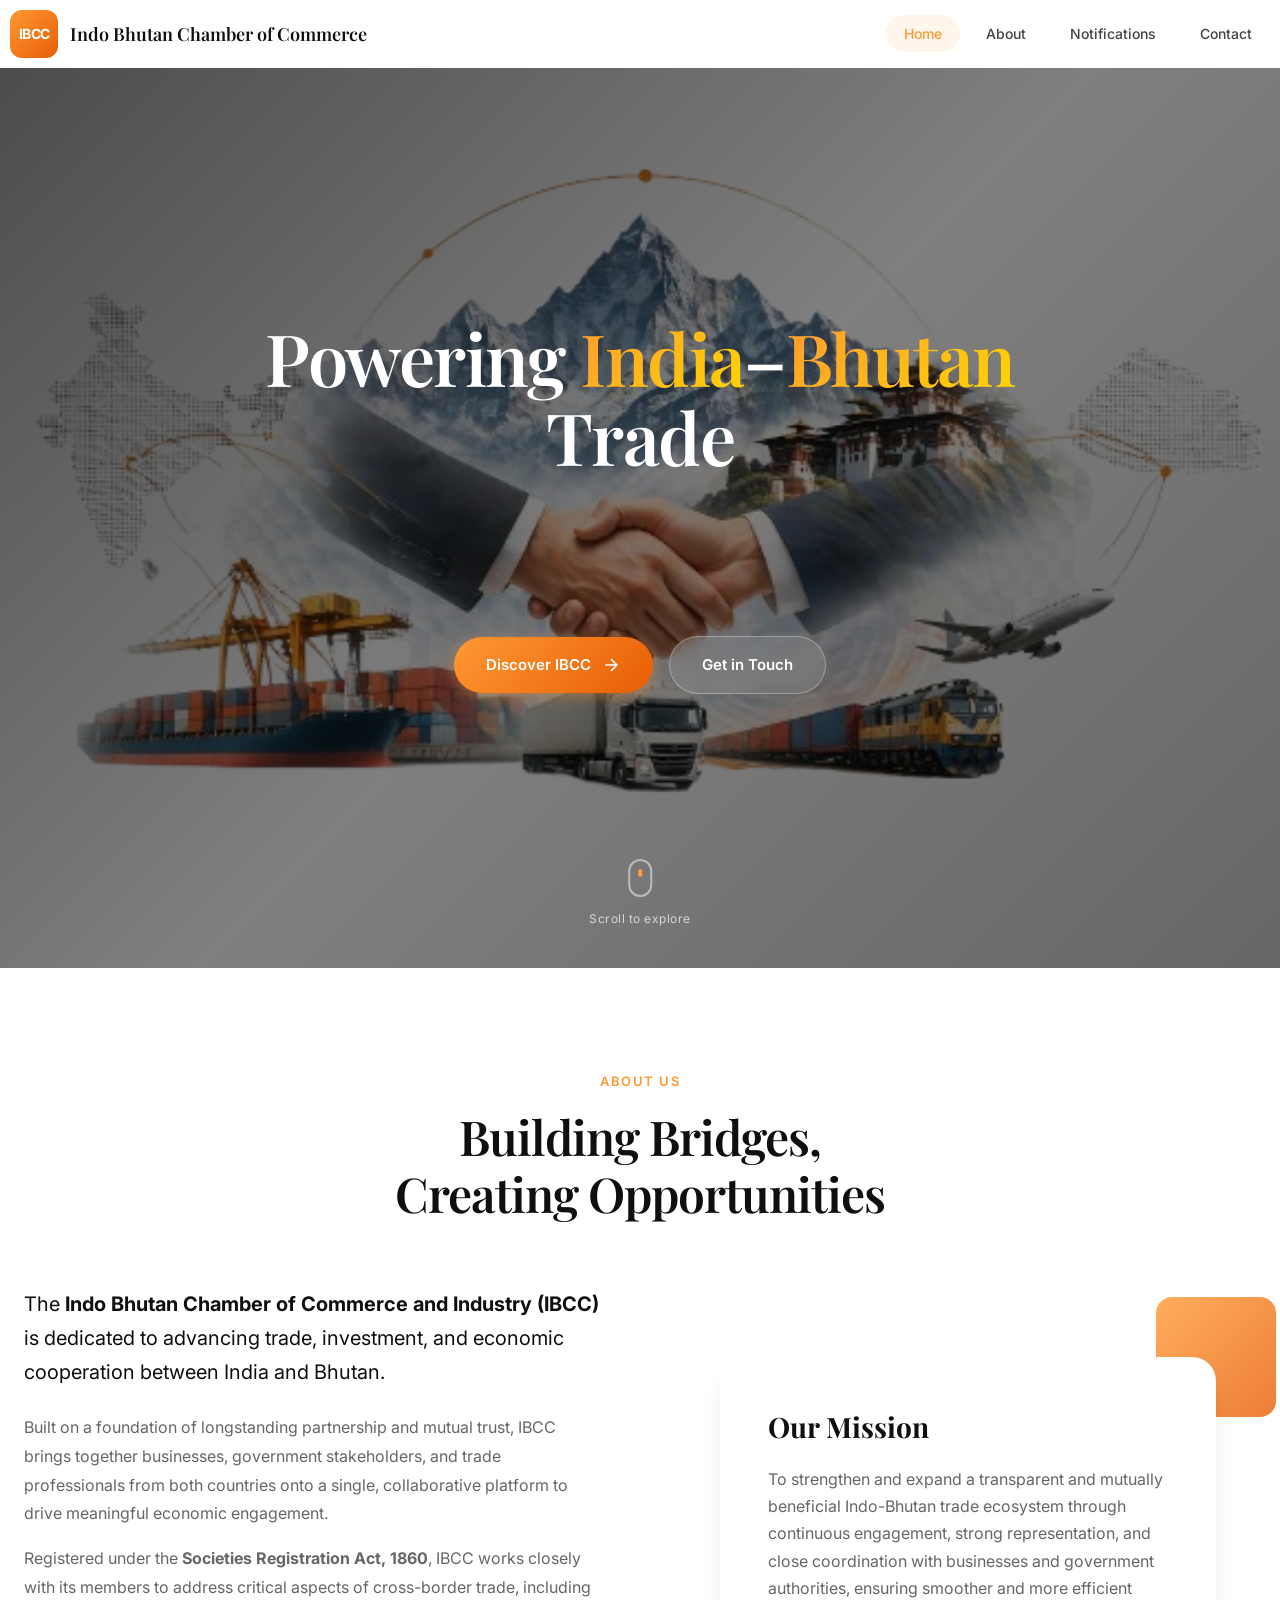
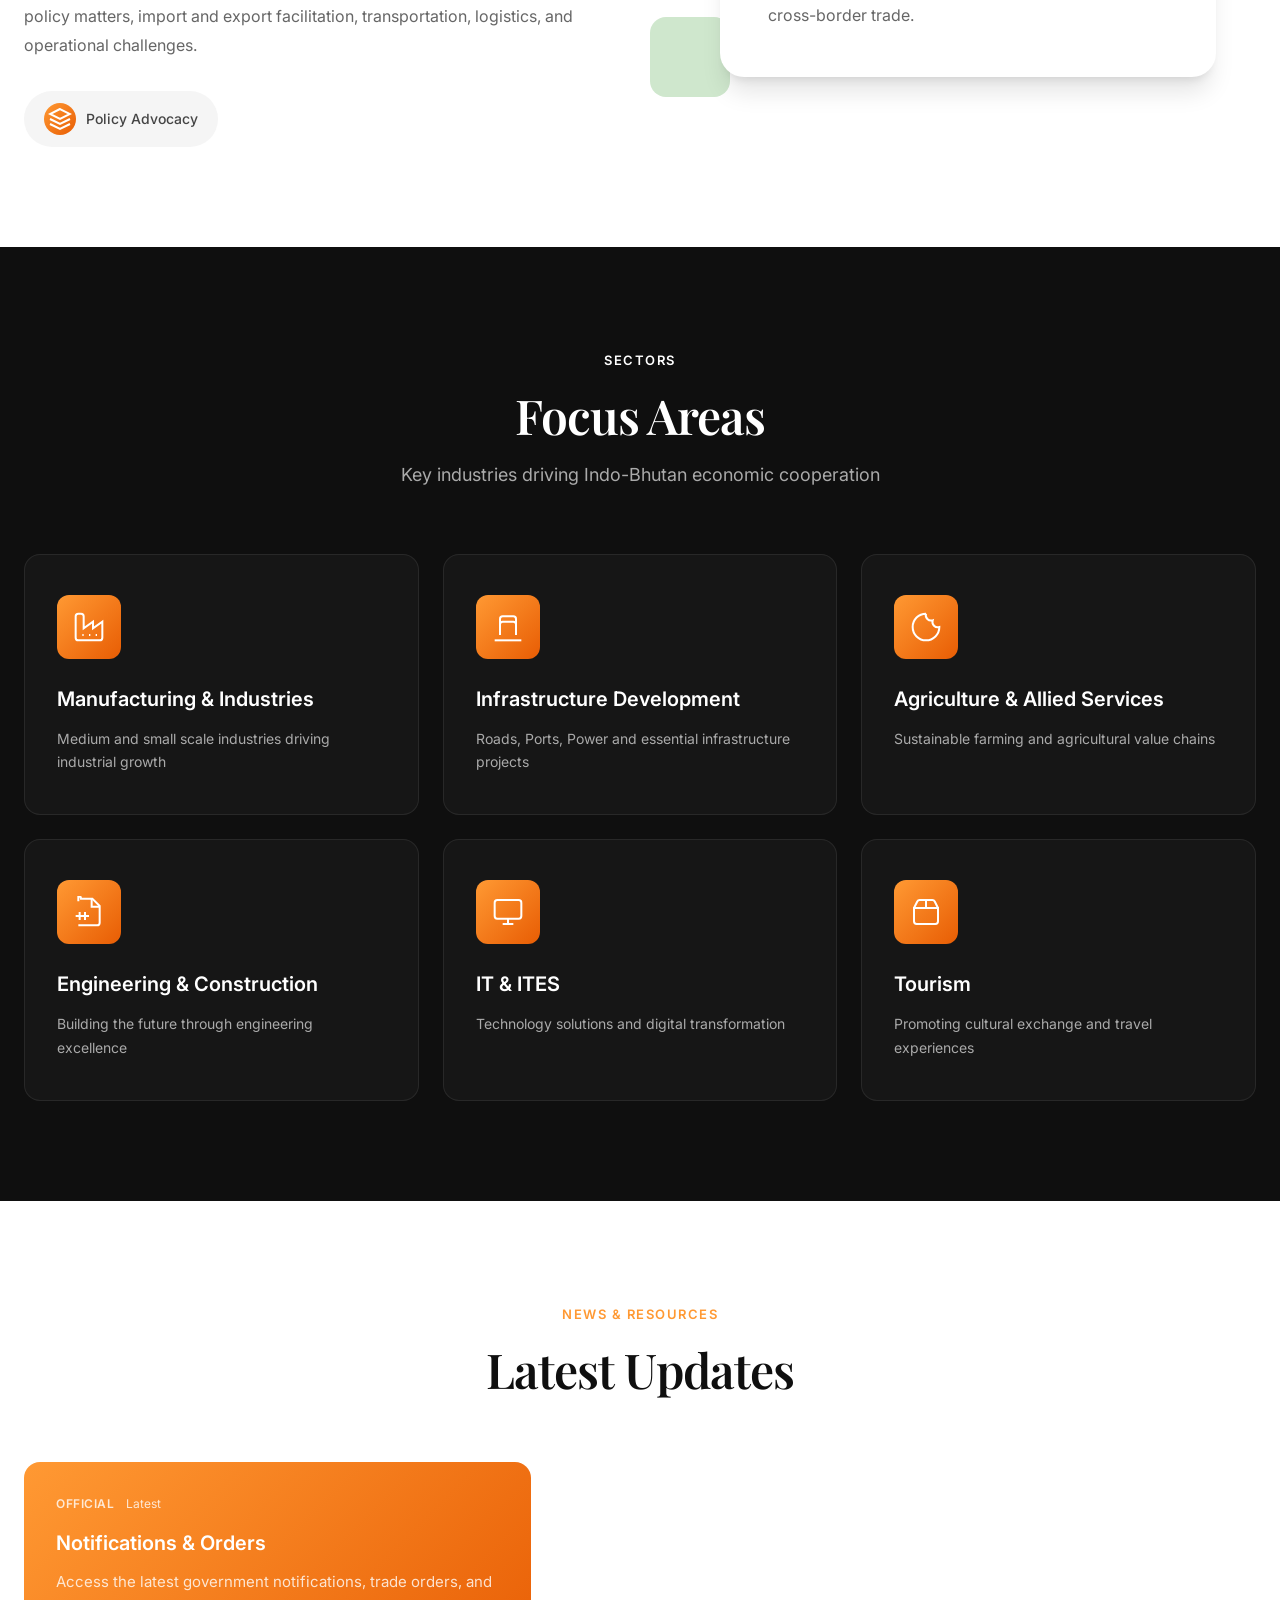
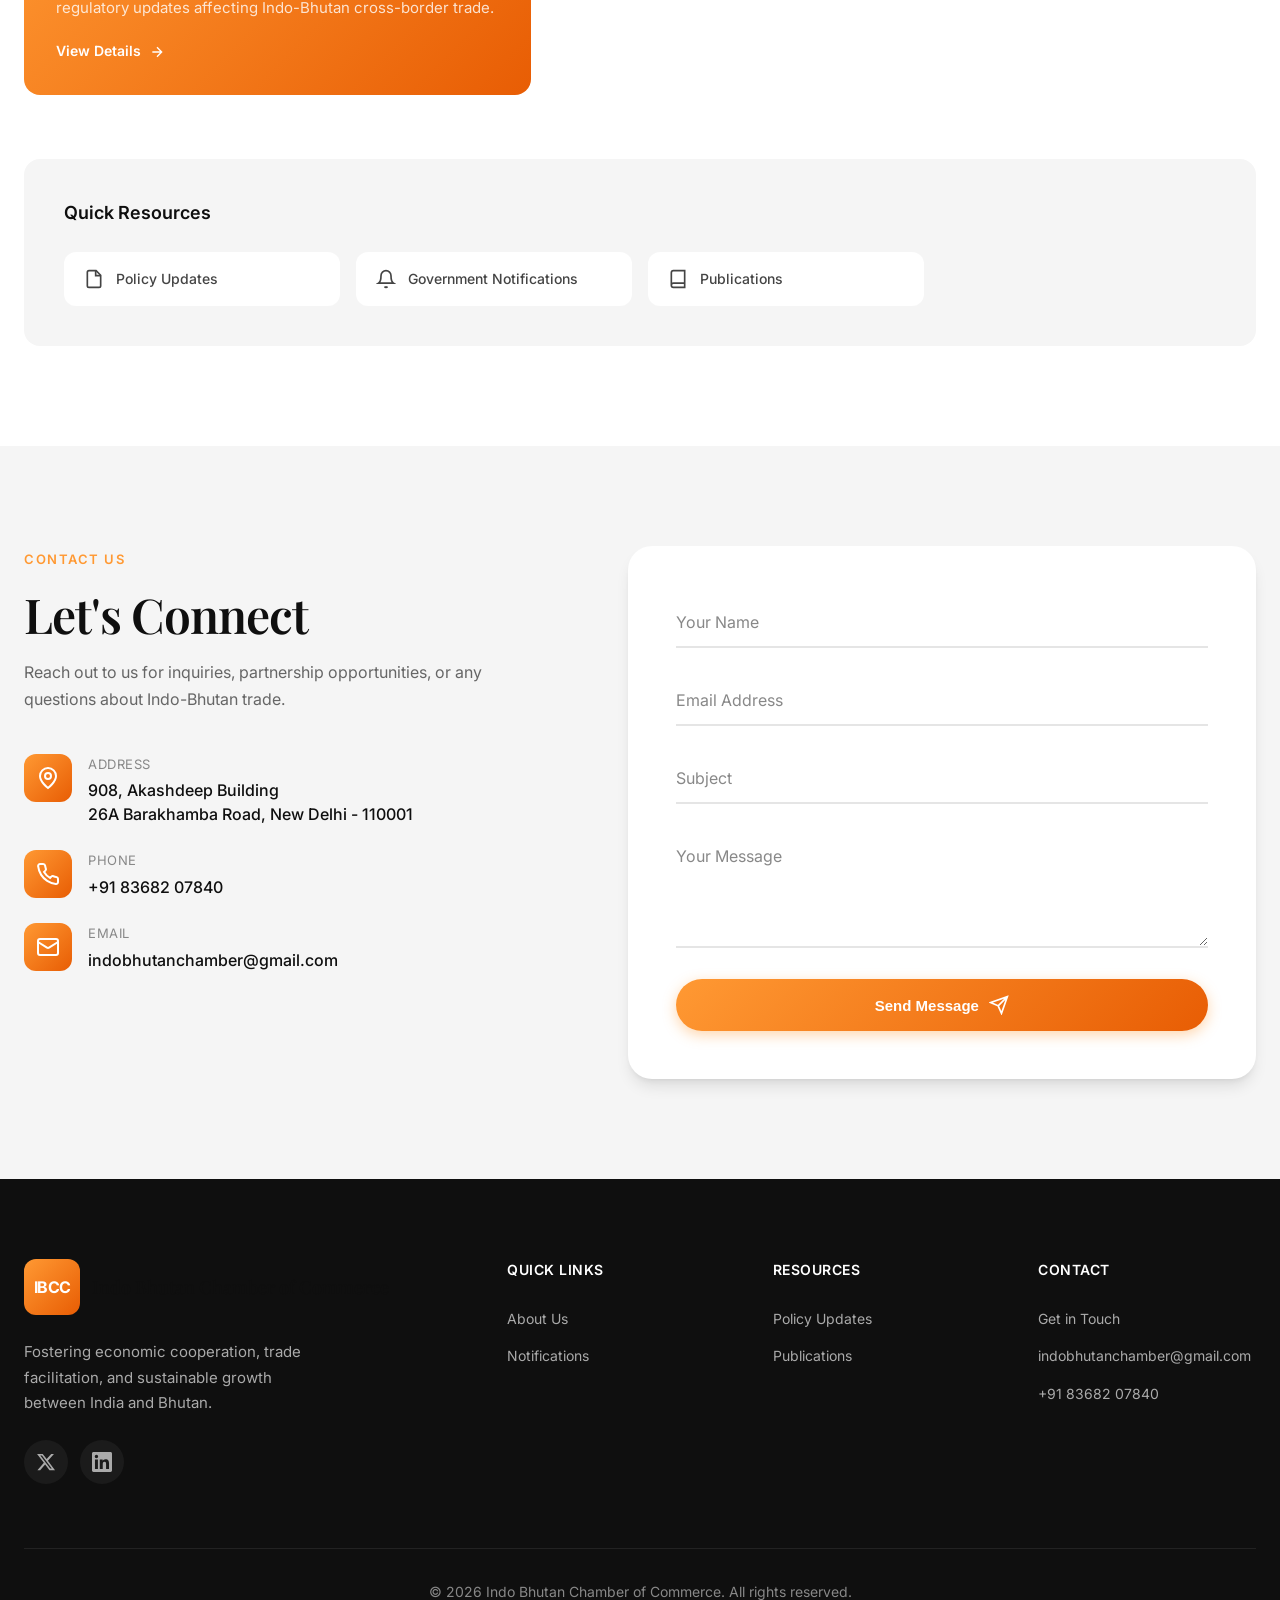
==== commit a628fd9a: "Update index.html" ====
--- a/index.html
+++ b/index.html
@@ -27,7 +27,6 @@
                 <li><a href="index.html" class="nav-link active">Home</a></li>
                 <li><a href="about.html" class="nav-link">About</a></li>
                 <li><a href="notifications.html" class="nav-link">Notifications</a></li>
-                <li><a href="annual-report.html" class="nav-link">Reports</a></li>
                 <li><a href="contact.html" class="nav-link">Contact</a></li>
             </ul>
         </nav>
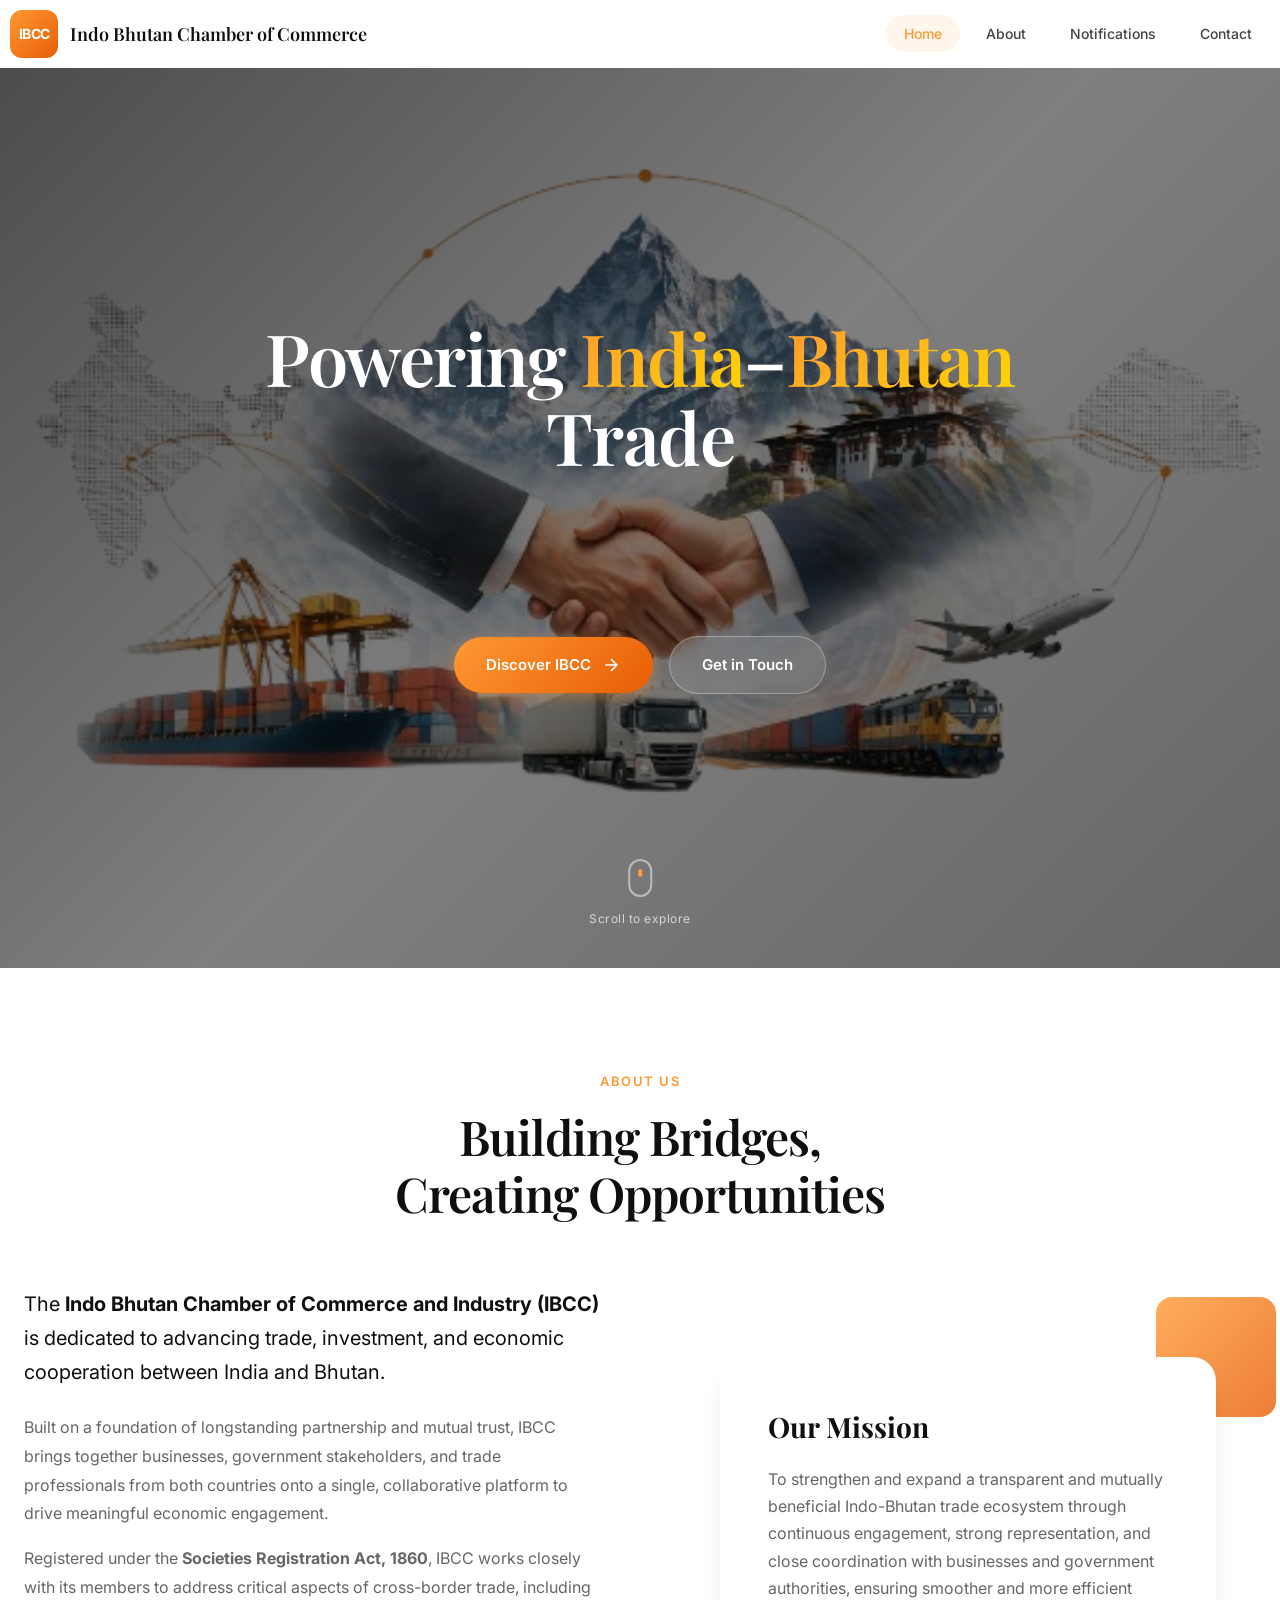
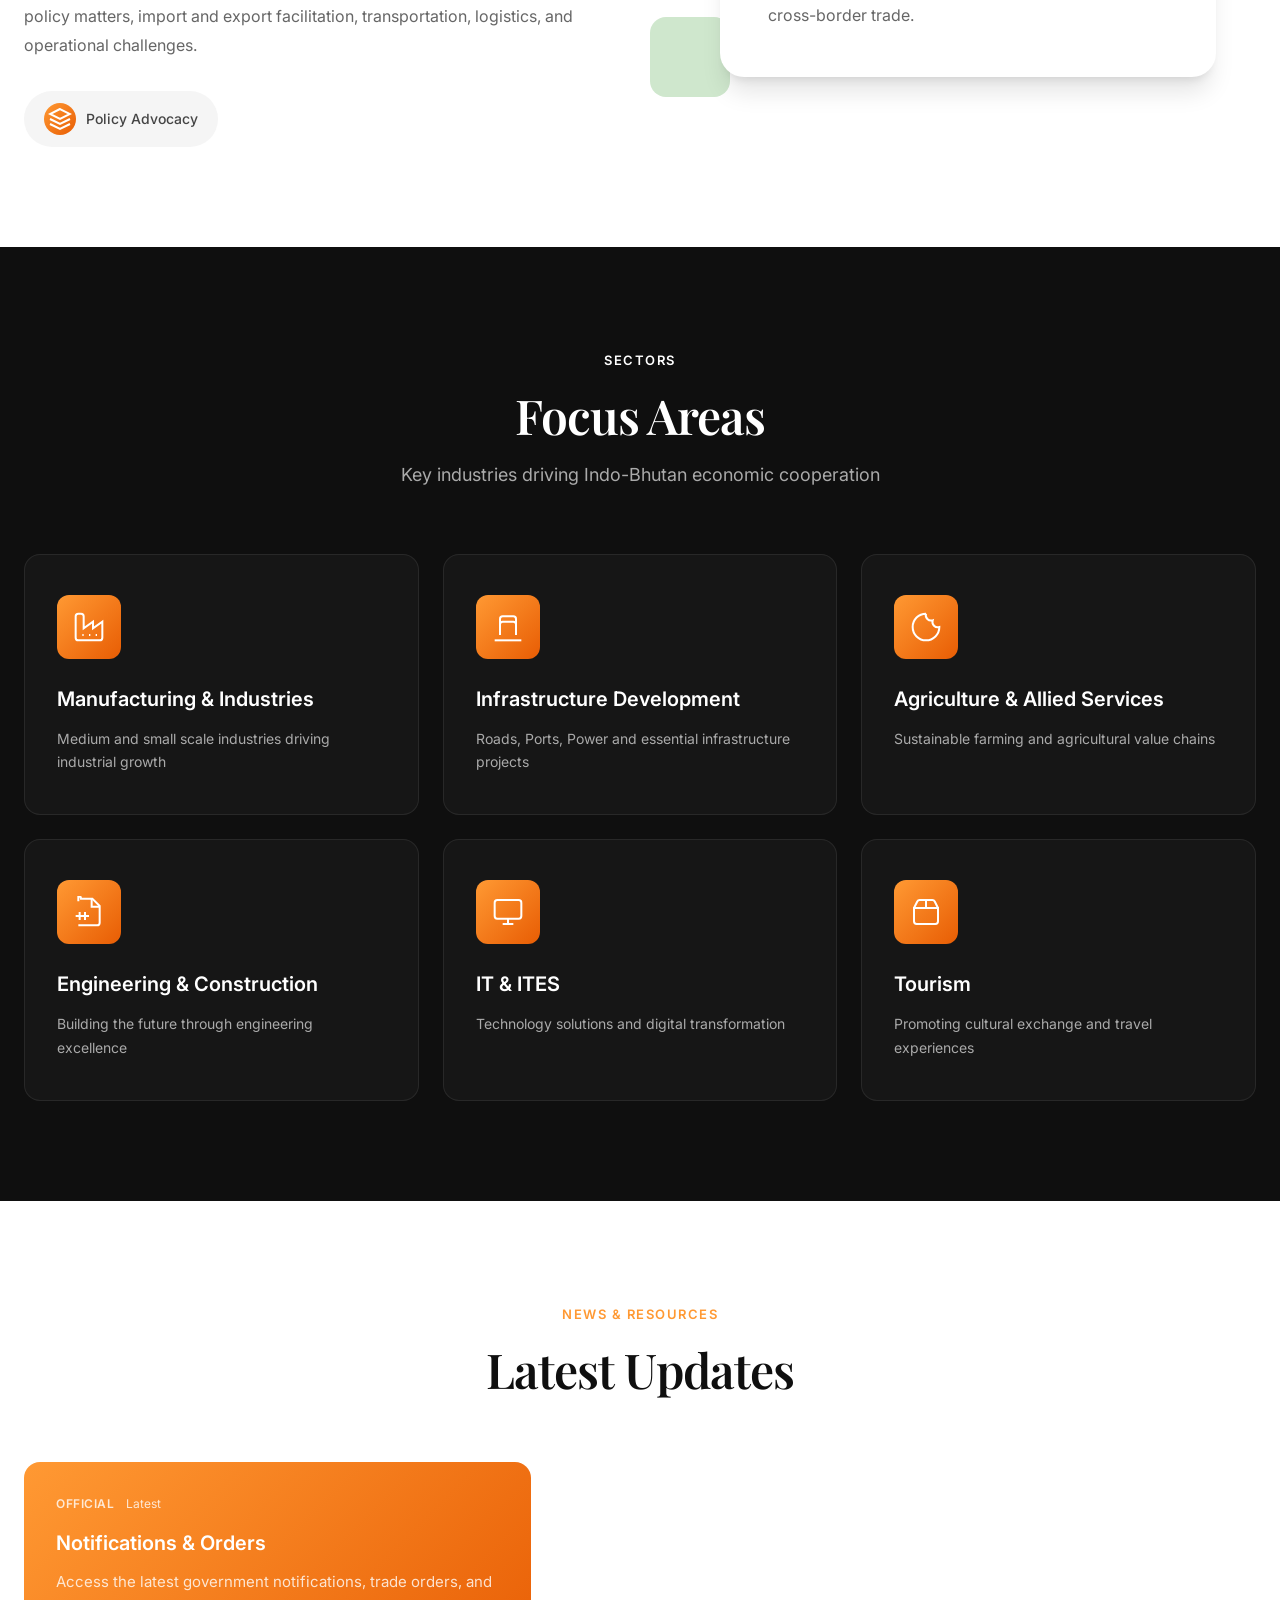
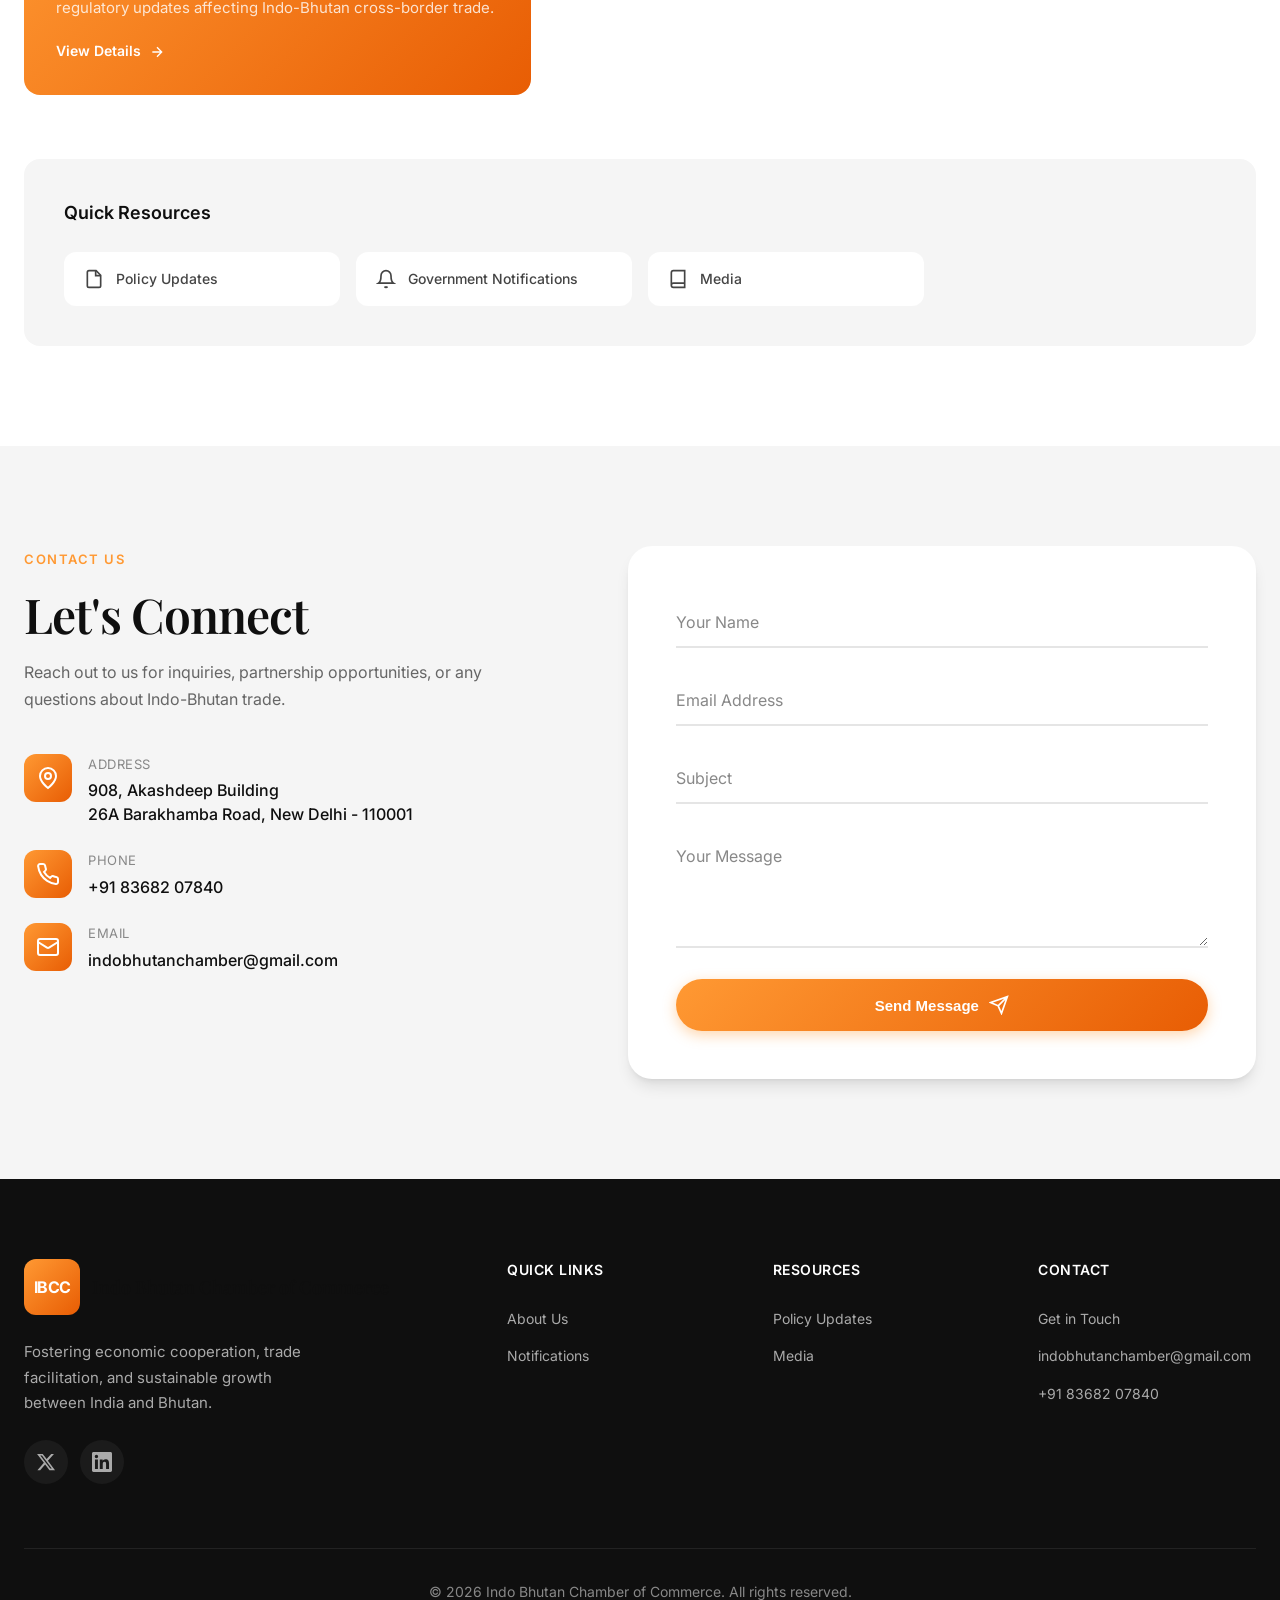
==== commit 4198fa25: "Update index.html" ====
--- a/index.html
+++ b/index.html
@@ -254,7 +254,7 @@
                                 <path d="M4 19.5v-15A2.5 2.5 0 0 1 6.5 2H20v20H6.5a2.5 2.5 0 0 1 0-5H20"/>
                             </svg>
                         </span>
-                        <span>Publications</span>
+                        <span>Media</span>
                     </a>
                 </div>
             </div>
@@ -370,7 +370,7 @@
                     <ul>
                         <li><a href="notifications.html">Policy Updates</a></li>
                         
-                        <li><a href="annual-report.html">Publications</a></li>
+                        <li><a href="news.html">Media</a></li>
                     </ul>
                 </div>
                 <div class="footer-links">
